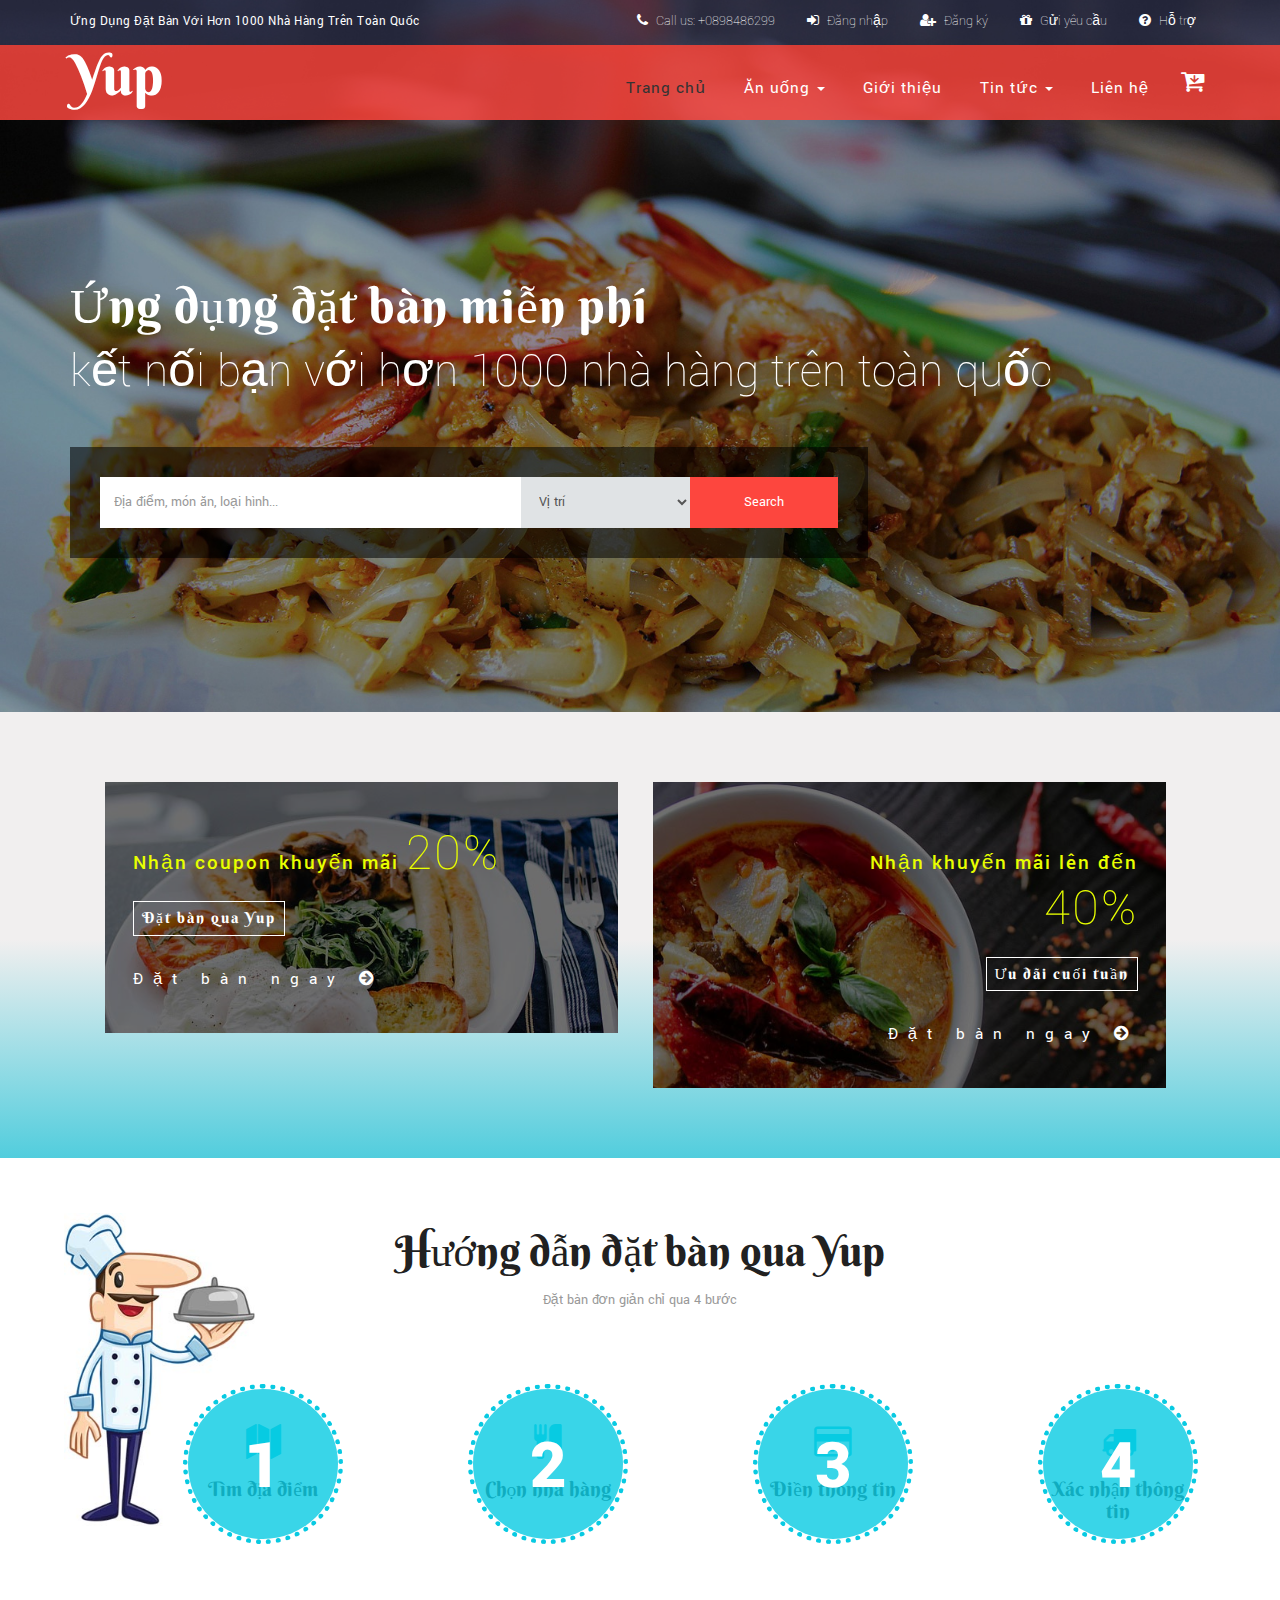
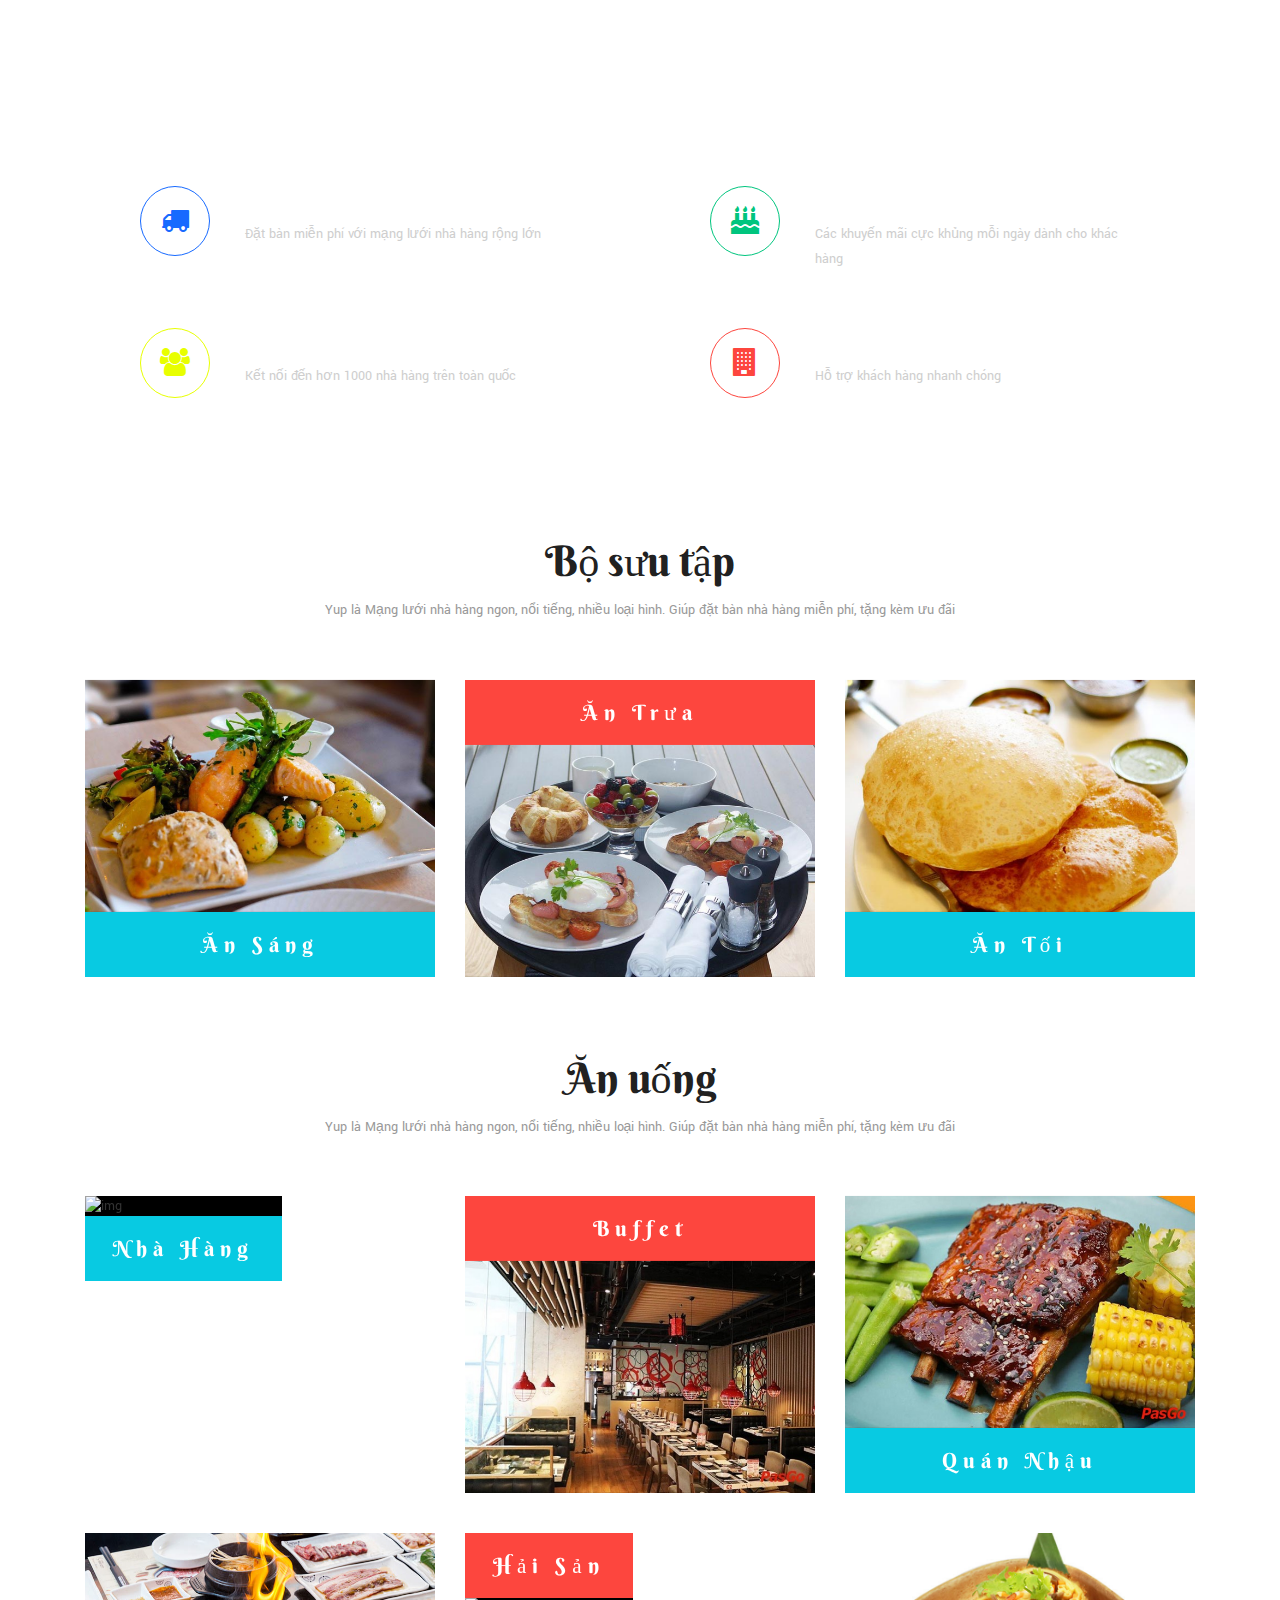
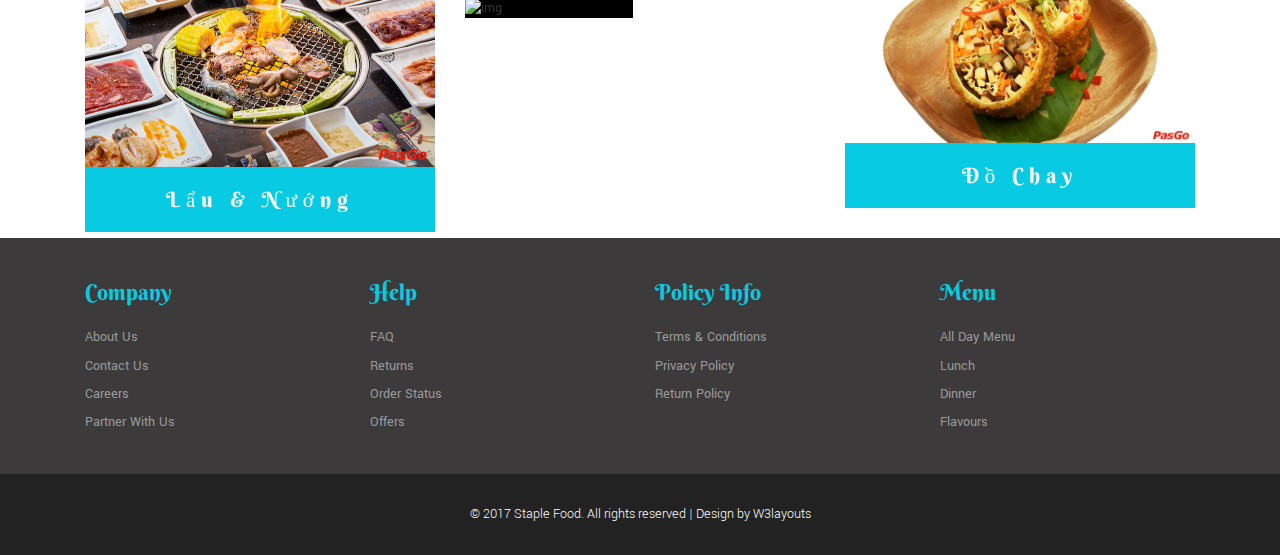
==== index.html @ c1f09dd2 "trang chu" ====
﻿
<!DOCTYPE html>
<html lang="en">
<head>
<title>Ứng dụng đặt bàn với hơn 1000 nhà hàng trên toàn quốc</title>
<meta name="viewport" content="width=device-width, initial-scale=1">
<meta http-equiv="Content-Type" content="text/html; charset=utf-8" />
<meta name="keywords" content="Staple Food Responsive web template, Bootstrap Web Templates, Flat Web Templates, Android Compatible web template, 
	SmartPhone Compatible web template, free WebDesigns for Nokia, Samsung, LG, Sony Ericsson, Motorola web design" />
<script type="application/x-javascript"> addEventListener("load", function() { setTimeout(hideURLbar, 0); }, false); function hideURLbar(){ window.scrollTo(0,1); } </script>
<!-- Custom Theme files -->
<link href="css/bootstrap.css" type="text/css" rel="stylesheet" media="all">
<link href="css/style.css" type="text/css" rel="stylesheet" media="all">  
<link href="css/font-awesome.css" rel="stylesheet"> <!-- font-awesome icons -->
<link rel="stylesheet" href="css/owl.carousel.css" type="text/css" media="all"/> <!-- Owl-Carousel-CSS -->
<!-- //Custom Theme files --> 
<!-- js -->
<script src="js/jquery-2.2.3.min.js"></script>  
<!-- //js -->
<!-- web-fonts -->   
<link href="//fonts.googleapis.com/css?family=Berkshire+Swash" rel="stylesheet"> 
<link href="//fonts.googleapis.com/css?family=Yantramanav:100,300,400,500,700,900" rel="stylesheet">
<!-- //web-fonts -->
</head>
<body>
    <!-- banner -->
    <div class="banner">
        <!-- header -->
        <div class="header">
            <div class="w3ls-header">
                <!-- header-one -->
                <div class="container">
                    <div class="w3ls-header-left">
                        <p>Ứng dụng đặt bàn với hơn 1000 nhà hàng trên toàn quốc</p>
                    </div>
                    <div class="w3ls-header-right">
                        <ul>
                            <li class="head-dpdn">
                                <i class="fa fa-phone" aria-hidden="true"></i> Call us: +0898486299
                            </li>
                            <li class="head-dpdn">
                                <a href="login.html"><i class="fa fa-sign-in" aria-hidden="true"></i> Đăng nhập</a>
                            </li>
                            <li class="head-dpdn">
                                <a href="signup.html"><i class="fa fa-user-plus" aria-hidden="true"></i> Đăng ký</a>
                            </li>
                            <li class="head-dpdn">
                                <a href="offers.html"><i class="fa fa-gift" aria-hidden="true"></i> Gửi yêu cầu</a>
                            </li>
                            <li class="head-dpdn">
                                <a href="help.html"><i class="fa fa-question-circle" aria-hidden="true"></i> Hỗ trợ</a>
                            </li>
                        </ul>
                    </div>
                    <div class="clearfix"> </div>
                </div>
            </div>
            <!-- //header-one -->
            <!-- navigation -->
            <div class="navigation agiletop-nav">
                <div class="container">
                    <nav class="navbar navbar-default">
                        <!-- Brand and toggle get grouped for better mobile display -->
                        <div class="navbar-header w3l_logo">
                            <button type="button" class="navbar-toggle collapsed navbar-toggle1" data-toggle="collapse" data-target="#bs-megadropdown-tabs">
                                <span class="sr-only">Toggle navigation</span>
                                <span class="icon-bar"></span>
                                <span class="icon-bar"></span>
                                <span class="icon-bar"></span>
                            </button>
                            <h1><a href="index.html">Yup<span></span></a></h1>
                        </div>
                        <div class="collapse navbar-collapse" id="bs-megadropdown-tabs">
                            <ul class="nav navbar-nav navbar-right">
                                <li><a href="index.html" class="active">Trang chủ</a></li>
                                <!-- Mega Menu -->
                                <li class="dropdown">
                                    <a href="#" class="dropdown-toggle" data-toggle="dropdown">Ăn uống <b class="caret"></b></a>
                                    <ul class="dropdown-menu multi-column columns-3">
                                        <div class="row">
                                            <div class="col-sm-4">
                                                <ul class="multi-column-dropdown">
                                                    <h6>Ăn gì?</h6>
                                                    <li><a href="menu.html">Ăn sáng</a></li>
                                                    <li><a href="menu.html">Ăn trưa</a></li>
                                                    <li><a href="menu.html">Ăn tối</a></li>
                                                </ul>
                                            </div>
                                            <div class="col-sm-4">
                                                <ul class="multi-column-dropdown">
                                                    <h6>Món gì</h6>
                                                    <li><a href="menu.html">Món Việt</a></li>
                                                    <li><a href="menu.html">Thức ăn nhanh</a></li>
                                                    <li><a href="menu.html">Ăn vặt</a></li>
                                                    <li><a href="menu.html">Đồ uống</a></li>
                                                    <li><a href="menu.html">Xem thêm ...</a></li>
                                                </ul>
                                            </div>
                                            <div class="col-sm-4">
                                                <ul class="multi-column-dropdown">
                                                    <h6>Đặc biệt</h6>
                                                    <li><a href="menu.html">Gần tôi</a></li>
                                                    <li><a href="menu.html">Khuyến mãi</a></li>
                                                    <li><a href="menu.html">Top yêu thích</a></li>
                                                    <li><a href="menu.html">Top đánh giá</a></li>
                                                </ul>
                                            </div>
                                            <div class="clearfix"></div>
                                        </div>
                                    </ul>
                                </li>
                                <li><a href="about.html">Giới thiệu</a></li>
                                <li class="w3pages">
                                    <a href="#" class="dropdown-toggle" data-toggle="dropdown" role="button" aria-haspopup="true" aria-expanded="false">Tin tức <span class="caret"></span></a>
                                    <ul class="dropdown-menu">
                                        <li><a href="icons.html">Tin tức</a></li>
                                        <li><a href="codes.html">Review</a></li>
                                    </ul>
                                </li>
                                <li><a href="contact.html">Liên hệ</a></li>
                            </ul>
                        </div>
                        <div class="cart cart box_1">
                            <form action="#" method="post" class="last">
                                <input type="hidden" name="cmd" value="_cart" />
                                <input type="hidden" name="display" value="1" />
                                <button class="w3view-cart" type="submit" name="submit" value=""><i class="fa fa-cart-arrow-down" aria-hidden="true"></i></button>
                            </form>
                        </div>
                    </nav>
                </div>
            </div>
            <!-- //navigation -->
        </div>
        <!-- //header-end -->
        <!-- banner-text -->
        <div class="banner-text">
            <div class="container">
                <h2>Ứng dụng đặt bàn miễn phí<br> <span>Kết nối bạn với hơn 1000 nhà hàng trên toàn quốc</span></h2>
                <div class="agileits_search">
                    <form action="#" method="post">
                        <input name="Search" type="text" placeholder="Địa điểm, món ăn, loại hình..." required="">
                        <select id="agileinfo_search" name="agileinfo_search" required="">
                            <option value="">Vị trí</option>
                            <option value="navs">Tp.Hồ Chí Minh</option>
                            <option value="quotes">Hà Nội</option>
                            <option value="videos">Huế</option>
                            <option value="news">Đà Nẵng</option>
                            <option value="notices">Cần Thơ</option>
                            <option value="all">Thành phố khác</option>
                        </select>
                        <input type="submit" value="Search">
                    </form>
                </div>
            </div>
        </div>
    </div>
    <!-- //banner -->
    <!-- add-products -->
    <div class="add-products">
        <div class="container">
            <div class="add-products-row">
                <div class="w3ls-add-grids">
                    <a href="menu.html">
                        <h4>Nhận coupon khuyến mãi <span>20%<br></span></h4>
                        <h5>Đặt bàn qua Yup</h5>
                        <h6>Đặt bàn ngay <i class="fa fa-arrow-circle-right" aria-hidden="true"></i></h6>
                    </a>
                </div>
                <div class="w3ls-add-grids w3ls-add-grids-right">
                    <a href="menu.html">
                        <h4>Nhận khuyến mãi lên đến<span><br>40%</span></h4>
                        <h5>Ưu đãi cuối tuần</h5>
                        <h6>Đặt bàn ngay <i class="fa fa-arrow-circle-right" aria-hidden="true"></i></h6>
                    </a>
                </div>
                <div class="clearfix"> </div>
            </div>
        </div>
    </div>
    <!-- //add-products -->
    <!-- order -->
    <div class="wthree-order">
        <img src="images/i2.jpg" class="w3order-img" alt="" />
        <div class="container">
            <h3 class="w3ls-title">Hướng dẫn đặt bàn qua Yup</h3>
            <p class="w3lsorder-text">Đặt bàn đơn giản chỉ qua 4 bước</p>
            <div class="order-agileinfo">
                <div class="col-md-3 col-sm-3 col-xs-6 order-w3lsgrids">
                    <div class="order-w3text">
                        <i class="fa fa-map" aria-hidden="true"></i>
                        <h5>Tìm địa điểm</h5>
                        <span>1</span>
                    </div>
                </div>
                <div class="col-md-3 col-sm-3 col-xs-6 order-w3lsgrids">
                    <div class="order-w3text">
                        <i class="fa fa-cutlery" aria-hidden="true"></i>
                        <h5>Chọn nhà hàng</h5>
                        <span>2</span>
                    </div>
                </div>
                <div class="col-md-3 col-sm-3 col-xs-6 order-w3lsgrids">
                    <div class="order-w3text">
                        <i class="fa fa-credit-card" aria-hidden="true"></i>
                        <h5>Điền thông tin</h5>
                        <span>3</span>
                    </div>
                </div>
                <div class="col-md-3 col-sm-3 col-xs-6 order-w3lsgrids">
                    <div class="order-w3text">
                        <i class="fa fa-truck" aria-hidden="true"></i>
                        <h5>Xác nhận thông tin</h5>
                        <span>4</span>
                    </div>
                </div>
                <div class="clearfix"> </div>
            </div>
        </div>
    </div>
    <!-- //order -->
    <!-- deals -->
    <div class="w3agile-deals">
        <div class="container">
            <h3 class="w3ls-title">Dịch vụ đăc biệt của Yup   </h3>
            <div class="dealsrow">
                <div class="col-md-6 col-sm-6 deals-grids">
                    <div class="deals-left">
                        <i class="fa fa-truck" aria-hidden="true"></i>
                    </div>
                    <div class="deals-right">
                        <h4>Đặt bàn miễn phí</h4>
                        <p>Đặt bàn miễn phí với mạng lưới nhà hàng rộng lớn </p>
                    </div>
                    <div class="clearfix"> </div>
                </div>
                <div class="col-md-6 col-sm-6 deals-grids">
                    <div class="deals-left">
                        <i class="fa fa-birthday-cake" aria-hidden="true"></i>
                    </div>
                    <div class="deals-right">
                        <h4>Khuyến mãi cực khủng</h4>
                        <p>Các khuyến mãi cực khủng mỗi ngày dành cho khác hàng </p>
                    </div>
                    <div class="clearfix"> </div>
                </div>
                <div class="col-md-6 col-sm-6 deals-grids">
                    <div class="deals-left">
                        <i class="fa fa-users" aria-hidden="true"></i>
                    </div>
                    <div class="deals-right">
                        <h4>Mạng lưới toàn quốc</h4>
                        <p>Kết nối đến hơn 1000 nhà hàng trên toàn quốc </p>
                    </div>
                    <div class="clearfix"> </div>
                </div>
                <div class="col-md-6 col-sm-6 deals-grids">
                    <div class="deals-left">
                        <i class="fa fa-building" aria-hidden="true"></i>
                    </div>
                    <div class="deals-right">
                        <h4>Hỗ trợ</h4>
                        <p>Hỗ trợ khách hàng nhanh chóng </p>
                    </div>
                    <div class="clearfix"> </div>
                </div>
                <div class="clearfix"> </div>
            </div>
        </div>
    </div>
    <!-- //deals -->
    <!--Thoigian--->
    <div class="wthree-menu">
        <div class="container">
            <h3 class="w3ls-title">Bộ sưu tập</h3>
            <p class="w3lsorder-text">Yup là Mạng lưới nhà hàng ngon, nổi tiếng, nhiều loại hình. Giúp đặt bàn nhà hàng miễn phí, tặng kèm ưu đãi</p>

            <div class="menu-agileinfo">
                <div class="products-row">
                    <div class="col-xs-6 col-sm-4 product-grids">
                        <div class="flip-container">
                            <div class="flipper agile-products">
                                <div class="front">
                                    <img src="images/g6.jpg" class="img-responsive" alt="img">
                                    <div class="agile-product-text">
                                        <h5>Ăn sáng</h5>
                                    </div>
                                </div>
                                <div class="back">
                                    <h4>Fish salad</h4>
                                    <p>Maecenas condimentum interdum lacus, ac varius nisl.</p>
                                    <h6>3<sup>$</sup></h6>
                                    <form action="#" method="post">
                                        <a href="restaurant.html">Xem tất cả</a>
                                    </form>
                                </div>
                            </div>
                        </div>
                    </div>
                    <div class="col-xs-6 col-sm-4 product-grids">
                        <div class="flip-container">
                            <div class="flipper agile-products">
                                <div class="front">
                                    <div class="agile-product-text agile-product-text2">
                                        <h5>Ăn trưa</h5>
                                    </div>
                                    <img src="images/g1.jpg" class="img-responsive" alt="img">
                                </div>
                                <div class="back">
                                    <h4>Sandwich</h4>
                                    <p>Maecenas condimentum interdum lacus, ac varius nisl.</p>
                                    <h6>2<sup>$</sup></h6>
                                    <form action="#" method="post">
                                        <a href="restaurant.html">Xem tất cả</a>
                                    </form>
                                </div>
                            </div>
                        </div>
                    </div>
                    <div class="col-xs-6 col-sm-4 product-grids">
                        <div class="flip-container">
                            <div class="flipper agile-products">
                                <div class="front">
                                    <img src="images/g3.jpg" class="img-responsive" alt="img">
                                    <div class="agile-product-text">
                                        <h5>Ăn tối</h5>
                                    </div>
                                </div>
                                <div class="back">
                                    <h4>Indian Food</h4>
                                    <p>Maecenas condimentum interdum lacus, ac varius nisl.</p>
                                    <h6>2<sup>$</sup></h6>
                                    <form action="#" method="post">
                                        <a href="restaurant.html">Xem tất cả</a>
                                    </form>
                                </div>
                            </div>
                        </div>
                    </div>
                    <div class="clearfix"> </div>
                </div>
            </div>
        </div>
    </div>
    <!--ăn gì-->
    <div class="wthree-menu">
        <div class="container">
            <h3 class="w3ls-title">Ăn uống</h3>
            <p class="w3lsorder-text">Yup là Mạng lưới nhà hàng ngon, nổi tiếng, nhiều loại hình. Giúp đặt bàn nhà hàng miễn phí, tặng kèm ưu đãi</p>

            <div class="menu-agileinfo">
                <div class="products-row">
                    <div class="col-xs-6 col-sm-4 product-grids">
                        <div class="flip-container">
                            <div class="flipper agile-products">
                                <div class="front">
                                    <img src="images/nhahang.png" class="img-responsive" alt="img">
                                    <div class="agile-product-text">
                                        <h5>Nhà hàng</h5>
                                    </div>
                                </div>
                                <div class="back">
                                    <h4>Fish salad</h4>
                                    <p>Maecenas condimentum interdum lacus, ac varius nisl.</p>
                                    <h6>3<sup>$</sup></h6>
                                    <form action="#" method="post">
                                        <a href="restaurant.html">Xem tất cả</a>
                                    </form>
                                </div>
                            </div>
                        </div>
                    </div>
                    <div class="col-xs-6 col-sm-4 product-grids">
                        <div class="flip-container">
                            <div class="flipper agile-products">
                                <div class="front">
                                    <div class="agile-product-text agile-product-text2">
                                        <h5>Buffet</h5>
                                    </div>
                                    <img src="images/Buffet.jpg" class="img-responsive" alt="img">
                                </div>
                                <div class="back">
                                    <h4>Sandwich</h4>
                                    <p>Maecenas condimentum interdum lacus, ac varius nisl.</p>
                                    <h6>2<sup>$</sup></h6>
                                    <form action="#" method="post">
                                        <a href="restaurant.html">Xem tất cả</a>
                                    </form>
                                </div>
                            </div>
                        </div>
                    </div>
                    <div class="col-xs-6 col-sm-4 product-grids">
                        <div class="flip-container">
                            <div class="flipper agile-products">
                                <div class="front">
                                    <img src="images/quannhau.jpg" class="img-responsive" alt="img">
                                    <div class="agile-product-text">
                                        <h5>Quán nhậu</h5>
                                    </div>
                                </div>
                                <div class="back">
                                    <h4>Indian Food</h4>
                                    <p>Maecenas condimentum interdum lacus, ac varius nisl.</p>
                                    <h6>2<sup>$</sup></h6>
                                    <form action="#" method="post">
                                        <a href="restaurant.html">Xem tất cả</a>
                                    </form>
                                </div>
                            </div>
                        </div>
                    </div>
                    <div class="clearfix"> </div>
                </div>
            </div>
            <h3 class="w3ls-title">-</h3>
            <p class="w3lsorder-text"></p>
            <div class="menu-agileinfo">
                <div class="products-row">
                    <div class="col-xs-6 col-sm-4 product-grids">
                        <div class="flip-container">
                            <div class="flipper agile-products">
                                <div class="front">
                                    <img src="images/launuong.jpg" class="img-responsive" alt="img">
                                    <div class="agile-product-text">
                                        <h5>Lẩu & Nướng</h5>
                                    </div>
                                </div>
                                <div class="back">
                                    <h4>Fish salad</h4>
                                    <p>Maecenas condimentum interdum lacus, ac varius nisl.</p>
                                    <form action="#" method="post">
                                        <a href="restaurant.html">Xem tất cả</a>
                                    </form>
                                </div>
                            </div>
                        </div>
                    </div>
                    <div class="col-xs-6 col-sm-4 product-grids">
                        <div class="flip-container">
                            <div class="flipper agile-products">
                                <div class="front">
                                    <div class="agile-product-text agile-product-text2">
                                        <h5>Hải sản</h5>
                                    </div>
                                    <img src="images/haisan.jpg" class="img-responsive" alt="img">
                                </div>
                                <div class="back">
                                    <h4>Sandwich</h4>
                                    <p>Maecenas condimentum interdum lacus, ac varius nisl.</p>
                                    <h6>2<sup>$</sup></h6>
                                    <form action="#" method="post">
                                        <a href="restaurant.html">Xem tất cả</a>
                                    </form>
                                </div>
                            </div>
                        </div>
                    </div>
                    <div class="col-xs-6 col-sm-4 product-grids">
                        <div class="flip-container">
                            <div class="flipper agile-products">
                                <div class="front">
                                    <img src="images/monchay.jpg" class="img-responsive" alt="img">
                                    <div class="agile-product-text">
                                        <h5>Đồ chay</h5>
                                    </div>
                                </div>
                                <div class="back">
                                    <h4>Indian Food</h4>
                                    <p>Maecenas condimentum interdum lacus, ac varius nisl.</p>
                                    <h6>2<sup>$</sup></h6>
                                    <form action="#" method="post">
                                        <a href="restaurant.html">Xem tất cả</a>
                                    </form>
                                </div>
                            </div>
                        </div>
                    </div>
                  
                    <div class="clearfix"> </div>
                </div>
            </div>

        </div>
    </div>



    <!-- footer -->
    <div class="footer agileits-w3layouts">
        <div class="container">
            <div class="w3_footer_grids">
                <div class="col-xs-6 col-sm-3 footer-grids w3-agileits">
                    <h3>company</h3>
                    <ul>
                        <li><a href="about.html">About Us</a></li>
                        <li><a href="contact.html">Contact Us</a></li>
                        <li><a href="careers.html">Careers</a></li>
                        <li><a href="help.html">Partner With Us</a></li>
                    </ul>
                </div>
                <div class="col-xs-6 col-sm-3 footer-grids w3-agileits">
                    <h3>help</h3>
                    <ul>
                        <li><a href="faq.html">FAQ</a></li>
                        <li><a href="login.html">Returns</a></li>
                        <li><a href="login.html">Order Status</a></li>
                        <li><a href="offers.html">Offers</a></li>
                    </ul>
                </div>
                <div class="col-xs-6 col-sm-3 footer-grids w3-agileits">
                    <h3>policy info</h3>
                    <ul>
                        <li><a href="terms.html">Terms & Conditions</a></li>
                        <li><a href="privacy.html">Privacy Policy</a></li>
                        <li><a href="login.html">Return Policy</a></li>
                    </ul>
                </div>
                <div class="col-xs-6 col-sm-3 footer-grids w3-agileits">
                    <h3>Menu</h3>
                    <ul>
                        <li><a href="menu.html">All Day Menu</a></li>
                        <li><a href="menu.html">Lunch</a></li>
                        <li><a href="menu.html">Dinner</a></li>
                        <li><a href="menu.html">Flavours</a></li>
                    </ul>
                </div>
                <div class="clearfix"> </div>
            </div>
        </div>
    </div>
    <div class="copyw3-agile">
        <div class="container">
            <p>&copy; 2017 Staple Food. All rights reserved | Design by <a href="http://w3layouts.com/">W3layouts</a></p>
        </div>
    </div>
    <!-- //footer -->
    <!-- cart-js -->
    <script src="js/minicart.js"></script>
    <script>
        w3ls.render();

        w3ls.cart.on('w3sb_checkout', function (evt) {
            var items, len, i;

            if (this.subtotal() > 0) {
                items = this.items();

                for (i = 0, len = items.length; i < len; i++) {
                }
            }
        });
    </script>
    <!-- //cart-js -->
    <!-- Owl-Carousel-JavaScript -->
    <script src="js/owl.carousel.js"></script>
    <script>
        $(document).ready(function () {
            $("#owl-demo").owlCarousel({
                items: 3,
                lazyLoad: true,
                autoPlay: true,
                pagination: true,
            });
        });
    </script>
    <!-- //Owl-Carousel-JavaScript -->
    <!-- start-smooth-scrolling -->
    <script src="js/SmoothScroll.min.js"></script>
    <script type="text/javascript" src="js/move-top.js"></script>
    <script type="text/javascript" src="js/easing.js"></script>
    <script type="text/javascript">
        jQuery(document).ready(function ($) {
            $(".scroll").click(function (event) {
                event.preventDefault();

                $('html,body').animate({ scrollTop: $(this.hash).offset().top }, 1000);
            });
        });
    </script>
    <!-- //end-smooth-scrolling -->
    <!-- smooth-scrolling-of-move-up -->
    <script type="text/javascript">
        $(document).ready(function () {
            /*
            var defaults = {
                containerID: 'toTop', // fading element id
                containerHoverID: 'toTopHover', // fading element hover id
                scrollSpeed: 1200,
                easingType: 'linear'
            };
            */

            $().UItoTop({ easingType: 'easeOutQuart' });

        });
    </script>
    <!-- //smooth-scrolling-of-move-up -->
    <!-- Bootstrap core JavaScript
    ================================================== -->
    <!-- Placed at the end of the document so the pages load faster -->
    <script src="js/bootstrap.js"></script>
</body>
</html>
---- css/style.css ----
/*--
Author: W3layouts
Author URL: http://w3layouts.com
License: Creative Commons Attribution 3.0 Unported
License URL: http://creativecommons.org/licenses/by/3.0/
--*/
body{
	margin:0; 
	font-family: 'Yantramanav', sans-serif;
	background: #fff;  
}
body a{
	transition: 0.5s all;
	-webkit-transition: 0.5s all;
	-moz-transition: 0.5s all;
	-o-transition: 0.5s all;
	-ms-transition: 0.5s all;
	text-decoration:none;
	outline:none;
}
h1,h2,h3,h4,h5,h6{
	margin:0;
	font-family: 'Berkshire Swash', cursive;
}
p{
	margin:0;
}
ul,label{
	margin:0;
	padding:0;
}
body a:hover{
	text-decoration:none;
}
body a:focus {
    outline: none;
}
.banner {
    background: url(../images/1.jpg) no-repeat center;
    background-size: cover;
    -webkit-background-size: cover;
    -moz-background-size: cover;
    -o-background-size: cover;
    -ms-background-size: cover; 
}
/*-- header --*/
.w3ls-header {
    background: rgba(64, 68, 105, 0.54);
    padding: 0.8em 0;
}
.w3ls-header-left {
    float: left;
}
.w3ls-header-right {
    float: right;
}
.w3ls-header-left p {
    font-size: 0.9em;
    color: #fff;
    text-transform: capitalize;
    letter-spacing: 0.5px;
}
.w3ls-header-right ul li {
    display: inline-block;
    padding: 0 1em;
    font-size: 1em;
    color: #fff;
    font-weight: 200;
}
.w3ls-header-right ul li a{ 
	color: #fff;
	outline:none;
	-webkit-transition:.5s all;
	-moz-transition:.5s all;
	-o-transition:.5s all;
	-ms-transition:.5s all;
	transition:.5s all;
} 
.w3ls-header-right ul li a:hover{ 
	color: #fd463e;
	outline:none;
} 
.w3ls-header-right ul li i.fa {
    margin-right: 5px;
}
/*-- //header --*/  
/*-- logo --*/
.w3l_logo h1 {
    font-size: 4em;
    color: #fff;
    font-weight: 200;
}
.w3l_logo h1 a { 
    color: #fff;
    text-decoration: none;
}
.w3l_logo h1 a span {
    display: block;
    font-size: .2em;
    text-transform: capitalize;
    letter-spacing: 2px;
    text-align: center;
    margin-top:0.4em;
    font-family: 'Yantramanav', sans-serif;
    font-weight: 400;
} 
/*-- logo --*/
/*-- navigation --*/
.navigation {
    padding: 0 0 0.6em;
    text-align: center;
    background: rgba(253, 70, 62, 0.84);
	position: relative;
} 
.w3ls_products_pos h4 {
    font-size: 2em;
    text-align: right;
    margin-bottom: 1em;
}
.w3ls_products_pos h4 i {
    margin: .5em 0 0;
    text-align: left;
    padding-left: 0.3em;
    color: #ff5063;
}
li.w3pages .dropdown-menu > li > a {
    color: #999;
    font-size: .9em;
    padding: 5px 18px;
	text-transform: uppercase;
}
li.w3pages ul.dropdown-menu {
    left: 3%;
    padding: 10px 0;
    min-width: 120px;
}
li.w3pages .dropdown-menu > li > a:hover,li.w3pages .dropdown-menu > li > a.active{
    color: #000; 
}
.navbar-default .navbar-nav > .open > a, .navbar-default .navbar-nav > .open > a:hover, .navbar-default .navbar-nav > .open > a:focus {
    color: #3d3246; 
}
ul.nav.navbar-nav.navbar-right {
    margin: 2em 3em 0 0;
}
.navbar-nav > li { 
    margin: 0 1em;
}
.navbar-default .navbar-nav > li > a {
    padding: 5px;
    letter-spacing: 1px;
    color: #fff;
    -webkit-transition: .5s all;
    -moz-transition: .5s all;
    transition: .5s all;
    font-size: 1.2em;
}
.navbar-default .navbar-nav > .active > a, .navbar-default .navbar-nav > .active > a:hover, .navbar-default .navbar-nav > .active > a:focus {
    background-color: transparent;
	color: #333;
}
.navbar-default .navbar-nav > li > a:hover, .navbar-default .navbar-nav > li > a:focus,.navbar-default .navbar-nav > li > a.active{
    color: #333;
    background-color: transparent;
}
.navbar-default .navbar-collapse, .navbar-default .navbar-form {
    border: none;
}
.nav .open > a, .nav .open > a:hover, .nav .open > a:focus {
    color: #333;
} 
.navbar-default {
    background: none;
    border: none;
    min-height: inherit;
    margin-bottom: 0;
}
.navbar-collapse {
    padding: 0;
} 
.dropdown-menu{  
	left: 0;  
	display:block;
	-webkit-transition:.3s ease-out; 
	-moz-transition:.3s ease-out;
	-o-transition:.3s ease-out; 
	-ms-transition:.3s ease-out; 
    transition:.3s ease-out; 
	-webkit-transform:scale(0); 
	-moz-transform:scale(0);
	-o-transform:scale(0); 
	-ms-transform:scale(0); 
    transform:scale(0); 
}
.navbar-right .dropdown-menu{  
	left: 0; 
	top: 190%;  
}
.dropdown-menu.columns-3 {
    min-width:500px; 
	padding: 25px;
}
li.dropdown.open .dropdown-menu,li.w3pages.open .dropdown-menu{ 
	-webkit-transform:scale(1); 
	-moz-transform:scale(1); 
	-o-transform:scale(1);
	-ms-transform:scale(1); 
    transform:scale(1); 
} 
ul.multi-column-dropdown h6 {
    font-size: 1.4em;
    color: #08cae2;
    margin: 0 0 0.5em;
    padding-bottom: 0.5em;
    border-bottom: 1px solid #E4E4E4;
    text-transform: capitalize;
    font-family: 'Yantramanav', sans-serif;
    font-weight: 300;
}
.multi-column-dropdown li {
    list-style-type: none;
    margin: 7px 0;
}
.multi-column-dropdown li a {
    display: block;
    clear: both;
    color: #999 !important;
    white-space: normal;
    text-decoration: none;
    font-size: 1em;
    line-height: 1.6em;
}
.multi-column-dropdown li a:hover{
	color:#212121 !important;
}  
.nav .open > a, .nav .open > a:hover, .nav .open > a:focus {
    background: none;
    border: none;
}
.navbar-default .navbar-nav > .open > a, .navbar-default .navbar-nav > .open > a:hover, .navbar-default .navbar-nav > .open > a:focus {
    background-color: transparent; 
} 
/*-- //navigation --*/
/*-- banner-text --*/
.banner-text {
    padding: 13em 0;
}
.banner-text h2 {
    font-size: 5em;
    color: #fff;
    line-height: 1.3em;
    letter-spacing: 1px;
}
.banner-text h2 span {
    font-weight: 100;
    font-family: 'Yantramanav', sans-serif;
    letter-spacing: 0px;
    text-transform: lowercase;
}
/*-- search --*/
.agileits_search {
    width: 70%;
    margin: 3em 0 0;
}
.agileits_search form {
    border: 30px solid rgba(0, 0, 0, 0.55);
}
.agileits_search input[type="text"], #agileinfo_search {
    outline: none;
    border:none;
    background: #fff;
    color: #999;
    padding: 1.1em 1em;
    font-size: 1em;
    float: left;
}
.agileits_search input[type="text"]{
	width: 57%; 
}
#agileinfo_search {
    width: 23%;
    background: #e0e3e5;
    padding: 1.1em 1em;
    color: #555;
}
.agileits_search input[type="submit"] {
    outline: none;
    border: none;
    background: #fd463e;
    color: #fff;
    padding: 1.1em 1em;
    font-size: 1em;
    width: 20%;
	-webkit-transition:.5s all;
	-moz-transition:.5s all;
	-o-transition:.5s all;
	-ms-transition:.5s all;
	transition:.5s all;
}
.agileits_search input[type="submit"]:hover{
	background:#f71d16;
}
option {
    background: #fff;
}
/*-- //search --*/
/*-- //banner-text --*/
/*-- add-products --*/
.add-products,.wthree-order,.w3agile-deals,.w3agile-spldishes,.wthree-menu,.products,.about,.contact,.codes{
    padding: 5em 0; 
}
.add-products{  
	background: -webkit-linear-gradient(to bottom, #f1efef 51%,#00BCD4 125%);
	background: -moz-linear-gradient(to bottom, #f1efef 51%,#00BCD4 125%);
	background: -o-linear-gradient(to bottom, #f1efef 51%,#00BCD4 125%);
	background: -ms-linear-gradient(to bottom, #f1efef 51%,#00BCD4 125%);
	background: -ms-gradient(to bottom, #f1efef 51%,#00BCD4 125%);
	background: linear-gradient(to bottom, #f1efef 51%,#00BCD4 125%);
}
.w3ls-add-grids {
    background: url(../images/img1.jpg)no-repeat 0px 0px;
    background-size: cover;
    width: 45%; 
    float: left;
    margin: 0 0 0 2.5em;
}
.w3ls-add-grids.w3ls-add-grids-right{
    background: url(../images/img2.jpg)no-repeat 0px 0px; 
	background-size: cover;
	text-align: right;
} 
.w3ls-add-grids a {
    display: block;
    padding: 2em; 
    background: rgba(0, 0, 0, 0.56); 
}
.w3ls-add-grids a h4 {
    font-size: 1.5em;
    color: #e8ff00;
    letter-spacing: 2px;
    padding-top: 1em;
    outline: none;
    text-decoration: none;
    line-height: 2.2em;
    font-family: 'Yantramanav', sans-serif;
}
.w3ls-add-grids a h4 span {
    font-size: 2.5em;
    font-weight: 100;
    text-transform: uppercase;
}
.w3ls-add-grids a h5{
    font-size: 1.1em;
    color: #fff;
    letter-spacing: 2px;
    border: 1px solid #fff;
    display: inline-block;
    padding: 8px;
    margin-top: 1em;
}
.w3ls-add-grids a h6 {
    font-size: 1.2em;
    color: #fff;
    margin: 2em 0 1em;
    font-family: 'Yantramanav', sans-serif;
    letter-spacing: 10px;
    font-weight: 400;
}
/*-- //add-products --*/
/*-- order --*/
.order-w3text {
    text-align: center;
    border: 5px dotted #08cae2;
    padding: 2.5em 0; 
    width: 160px;
    height: 160px;
    margin: 0 auto;
    position: relative;
	-webkit-border-radius: 50%;
	-moz-border-radius: 50%;
	-o-border-radius: 50%;
	-ms-border-radius: 50%;
	border-radius: 50%;
    -webkit-transition: .5s all;
    -moz-transition: .5s all;
    -o-transition: .5s all;
    -ms-transition: .5s all;
    transition: .5s all;
}
.order-w3text i.fa {
    font-size: 2.5em;
    color: #08cae2;
}
.order-w3text h5{
    font-size: 1.4em;
    margin-top: 1em;
    color: #333;
} 
.order-w3text span {
    font-family: 'Yantramanav', sans-serif;
    font-size: 5em;
    color: #fff;
    font-weight: 900;
    position: absolute;
    width: 100%;
    height: 100%;
    left: 0;
    top: 0;
    background: rgba(8, 202, 226, 0.8);
    -webkit-border-radius: 50%;
	-moz-border-radius: 50%;
	-o-border-radius: 50%;
	-ms-border-radius: 50%;
	border-radius: 50%;
    padding: 0.4em 0;
	-webkit-transform: scale(1);
	-moz-transform: scale(1);
	-o-transform: scale(1);
	-ms-transform: scale(1);
    transform: scale(1);
    -webkit-transition: .5s all;
    -moz-transition: .5s all;
    -o-transition: .5s all;
    -ms-transition: .5s all;
    transition: .5s all;
}
.order-w3text:hover  span{
	-webkit-transform: scale(0);
	-moz-transform: scale(0);
	-o-transform: scale(0);
	-ms-transform: scale(0);
	transform: scale(0);
} 
p {
    font-size: 1em;
    color: #999;
    line-height: 1.8em;
}
h3.w3ls-title {
    font-size: 3em;
    color: #212121;
    text-align: center;
}
p.w3lsorder-text {
    margin-bottom: 5em;
    text-align: center;
    margin-top: 1em;
}
.wthree-order {
    position: relative;
}
img.w3order-img {
    position: absolute;
    width: 15%;
    left: 8%;
    top: 12%;
}
/*-- //order --*/
/*-- deals --*/  
.w3agile-deals { 
    background:url(../images/1.jpg)no-repeat center 0px fixed;
	background-size: cover; 
}
.w3agile-deals h3.w3ls-title {
    color: #fff;
}
.deals-left,.deals-right  {
    float: left; 
}
.deals-grids {
    margin-top: 4em;
}
.deals-right { 
    width: 60%;
    margin-left: 2.5em;
}
.deals-left i.fa {
    font-size: 2em;
    border: 1px solid;
    color: #176aff;
    width: 70px;
    height: 70px;
    text-align: center;
    line-height: 2.4;
    -webkit-transition: .5s all;
    -moz-transition: .5s all;
    -o-transition: .5s all;
    -ms-transition: .5s all;
    transition: .5s all;
    -webkit-border-radius: 50%;
    -moz-border-radius: 50%;
    -o-border-radius: 50%;
    -ms-border-radius: 50%;
    border-radius: 50%;
}
.deals-left i.fa.fa-birthday-cake{
	color: #00c57e;
}
.deals-left i.fa.fa-users{
	color: #e8ff00;
}
.deals-left i.fa.fa-building{
	color: #fd463e;
}
.deals-right h4 {
    font-size: 1.6em;
    margin-bottom: 0.5em;
    color: #fff;
    text-transform: capitalize;
}
.deals-right p {
    color: #cecece;
}
.deals-grids:hover i.fa {
    color: #fff;
}
/*-- //deals --*/ 
/*-- dishes --*/
.spldishes-w3left {
    padding: 2.3em;
    background-color: #fd463e;
	-webkit-transition:.5s all;
	-moz-transition:.5s all;
	-o-transition:.5s all;
	-ms-transition:.5s all;
	transition:.5s all;
}
.spldishes-agileinfo:hover .spldishes-w3left {
    background-color: #09c4dc;
}
.spldishes-agileinfo {
    margin-top: 4em;
}
.spldishes-agileinfo h5{
    font-size: 2em;
    color: #fff;
}
.spldishes-w3left p {
    color: #fff;
    margin-top: 1.4em;
}
.spldishes-grids {
    padding: 0;
}
.g1 {
	position: relative;
	display: block;
}  
.agile-dish-caption {
    position: absolute;
    width: 100%;
    bottom: 0px;
    z-index: 999;
    background: rgba(5, 5, 3, 0.78);
    padding:3em 0.5em;
    transition: all 0.8s;
    -webkit-transition: all 0.8s;
    -moz-transition: all 0.8s;
    -o-transition: all 0.8s;
    -ms-transition: all 0.8s;
    transform-style: preserve-3d; 
	-webkit-transform:scale(0);
	-moz-transform:scale(0);
	-o-transform:scale(0);
	-ms-transform:scale(0);
	transform:scale(0);
}
.agile-dish-caption h4 {
    font-size: 1.8em;
    color: #fff;
    margin-bottom: 0.5em;
    font-weight: 100;
    letter-spacing: 3px;
}
.agile-dish-caption h3 {
	font-weight: bold;
	color: #3d3d3d;
}
.agile-dish-caption span {
    margin: 0;
    padding: 0;
    font-size: 0.9em;
    color: #cecece;
    font-weight: 300;
}
.g1:hover .agile-dish-caption {
	display: block; 
	-webkit-transform:scale(1);
	-moz-transform:scale(1);
	-o-transform:scale(1);
	-ms-transform:scale(1);
	transform:scale(1);
}
#owl-demo .item img { 
    width: 100%;
}
@media(max-width:480px) {
.agile-dish-caption {
	padding: 0.5em;
}
.agile-dish-caption span {
	font-size: 0.8em;
}
}
/*-- //dishes --*/
/*-- subscribe --*/ 
.subscribe {
    padding: 3em 0;
    background: rgb(255, 233, 232);
}
.subscribe-right h3.w3ls-title {
    text-align: right;
    text-transform: capitalize;
    line-height: 1.4em;
}
.subscribe h4 {
    font-size: 1.5em;
    color: #000;
    margin-bottom: 1em; 
} 
.subscribe-right{
	position:relative;
}
.subscribe input[type="email"] {
    width: 75%;
    padding: 1em;
    font-size: 1em;
    float: left;
    color: #999;
    outline: none;
    border: 1px solid #999; 
    -webkit-appearance: none;
    -webkit-transition: 0.5s all;
    -moz-transition: 0.5s all;
    transition: 0.5s all;
	-webkit-border-radius: 3px;
	-moz-border-radius: 3px;
	-o-border-radius: 3px;
	-ms-border-radius: 3px;
    border-radius: 3px;
}
.subscribe input[type="submit"] {
    float: right;
    color: #fff;
    font-size: 1em;
    outline: none;
    padding: 1em 1.8em;
    border: 1px solid #f44336;
	background: #fd463e;
    -webkit-transition: 0.5s all;
    -moz-transition: 0.5s all;
	transition: 0.5s all;
    -webkit-appearance: none; 
	-webkit-border-radius: 3px;
	-moz-border-radius: 3px;
	-o-border-radius: 3px;
	-ms-border-radius: 3px;
    border-radius: 3px;
}
.subscribe form:hover input[type="email"]{
    border-color: #f44336;
}
.subscribe form:hover input[type="submit"] { 
    background:#08cae2; 
	border: 1px solid #08cae2; 
}
.subscribe form {
    margin-top: 1.5em;
}
.subscribe img.sub-w3lsimg {
    position: absolute;
    top: -44%;
    width: 29%;
    left: 14%;
	-webkit-transform: rotateY(180deg);
	-moz-transform: rotateY(180deg); 
	-o-transform: rotateY(180deg);
	-ms-transform: rotateY(180deg);
    transform: rotateY(180deg);
    z-index: 0;
}
/*-- //subscribe --*/
/*-- social-icons --*/  
.social-icons.w3-agile-icons {
    margin-top: 3em;
}
.social-icons ul li {
    display: inline-block;
}
.social-icons ul li a.fa.icon{
    font-size: 1em;
    color: #fff;
    line-height: 2.3em;
    text-align: center;
	border:2px solid #3b5998;
	-webkit-border-radius: 50%;
	-moz-border-radius: 50%;
	-o-border-radius: 50%;
	-ms-border-radius: 50%; 
	border-radius: 50%;
	background: #3b5998;
}  
.social-icons ul li a.fa.icon:hover {
    color: #3b5998;
    background: transparent;
}
.social-icons ul li a.fa.fa-twitter{
    background: #4099ff; 
	border-color:#4099ff;
}
.social-icons ul li a.fa.fa-twitter:hover {
    color: #4099ff;  
}
.social-icons ul li a.fa.fa-google-plus{
    background: #d34836;
	border-color:#d34836;
}
.social-icons ul li a.fa.fa-google-plus:hover {
    color: #d34836; 
}
.social-icons ul li a.fa.fa-dribbble{
    background: #ec4a89;
	border-color:#ec4a89;
}
.social-icons ul li a.fa.fa-dribbble:hover {
    color: #ec4a89; 
}
.social-icons ul li a.fa.fa-rss{
    background: #ee802f;
	border-color:#ee802f;
} 
.social-icons ul li a.fa.fa-rss:hover {
    color: #ee802f; 
} 
.icon {
    vertical-align: top;
    overflow: hidden;
    margin: 4px;
    width: 35px;
    height: 35px;
	position: relative;
} 
.social-icons  ul.apps {
    margin-top: 1em;
}
.social-icons ul.apps li h4 {
    font-size: 1em;
	margin: 0;
}
.social-icons ul.apps li a.fa {
    color: #999;
    font-size: 1.2em;
    margin-left: 0.6em;
}
.social-icons ul.apps li a.fa:hover {
    color: #fd463e;
}
/*-- //social-icons --*/ 
/*-- footer --*/ 
.footer {
    background: #3c3a3a;
	padding: 3em 0;
} 
.address-left {
    background: #fff;
    padding: 2em;
    z-index: 9;
} 
.footer-grids ul li {
    display: block;
    margin: 0.6em 0 0;
    font-size: 1em;
}
.footer-grids ul li a{ 
    color: #999;
}
.footer-grids ul li a:hover {
    color: #fff;
} 
.footer-grids h3 {
    font-size: 1.6em;
    color: #08cae2;
    margin-bottom: 1em;
    text-transform: capitalize;
}
.copyw3-agile{
    text-align: center;
    padding: 2em 0;
    background: #222;
}
.copyw3-agile p {
    font-size: 1em;
    color: #fff;
    font-weight: 300;
	line-height:1.8em;
}
.copyw3-agile p a{
    color: #fff;
}
.copyw3-agile p a:hover{
    color: #f44336;
}
/*-- //footer --*/
/*-- slider-up-arrow --*/
#toTop {
	display: none;
	text-decoration: none;
	position: fixed;
	bottom: 3%;
	right: 3%;
	overflow: hidden;
	width: 32px;
	height: 32px;
	border: none;
	text-indent: 100%;
	background: url("../images/move-up.png") no-repeat 0px 0px;
	z-index:999;
}
#toTopHover {
	width: 32px;
	height: 32px;
	display: block;
	overflow: hidden;
	float: right;
	opacity: 0;
	-moz-opacity: 0;
	filter: alpha(opacity=0);
}
#toTop:hover {
	-webkit-box-shadow: 0px 0px 15px #08c9e1;
	-moz-box-shadow: 0px 0px 15px #08c9e1; 
    box-shadow: 0px 0px 15px #08c9e1;
}
/*-- //slider-up-arrow --*/  
/*-- banner-page --*/  
.banner.about-w3bnr .banner-text {
    padding: 6em 0;
}
.banner-text h2 {
    font-size: 3.5em;
    color: #fff;
    line-height: 1.3em;
    letter-spacing: 1px;
}
ol.breadcrumb.w3l-crumbs {
    padding: 1em 2em;
    background: #ffe9e8;
	margin: 0;
} 
.breadcrumb.w3l-crumbs li {
    font-size: 1.1em;
}
.breadcrumb li a {
    color: #e24945;
}
.breadcrumb li a i.fa{
    padding-right: 3px;
}
.breadcrumb li a:hover{
    color: #777;
}
/*-- //banner-page --*/ 
/*-- menu --*/
.wthree-menu {
    position: relative;
}
.wthree-menu p.w3lsorder-text {
    margin-bottom: 1em; 
} 
.menu-w3lsgrids {
    text-align: center;
    margin-top: 3em;
}
.wthree-menu img.w3order-img { 
    left: 4%; 
} 
.menu-w3lsgrids a {
    display: block;
    font-size: 1.2em;
    color: #08cae2;
    border: 1px solid #08cae2;
    padding: 0.8em;
    margin: 0 2em;
	position:relative;
}
.menu-w3lsgrids a:before {
    position: absolute;
    content: '';
    background: #08cae2;
    width: 100%;
    height: 100%;
    left: 0;
    top: 0;
	-webkit-transform: scale(0);
	-moz-transform: scale(0);
	-o-transform: scale(0);
	-ms-transform: scale(0);
    transform: scale(0);
	-webkit-transition:.5s all;
	-moz-transition:.5s all; 
	transition:.5s all;
	z-index: -1;
}
.menu-w3lsgrids a:hover:before {
    -webkit-transform: scale(1);
	-moz-transform: scale(1);
	-o-transform: scale(1);
	-ms-transform: scale(1);
    transform: scale(1);
}
.menu-w3lsgrids a:hover {
    color: #fff;
    z-index: 9;
}
h3.w3ls-title.w3ls-title1 {
    margin-bottom: 1.5em;
}
.w3spl-menu {
    margin-top: 6em;
    padding-top: 4em;
	-webkit-box-shadow: 0px -3px 9px 0px rgba(119, 117, 117, 0.2);
	-moz-box-shadow: 0px -3px 9px 0px rgba(119, 117, 117, 0.2); 
    box-shadow: 0px -3px 9px 0px rgba(119, 117, 117, 0.2);
}
/*-- //menu --*/
/*-- products-page --*/  
/*-- products-right --*/
.product-w3ls-right {
    float: right;
    padding: 0;
}
.breadcrumb.breadcrumb1  > li { 
    font-size: 1.1em;
    font-weight: 300;
}
.breadcrumb.breadcrumb1 li a {
    color: #08cae2;
} 
.breadcrumb.breadcrumb1  > .active,.breadcrumb.breadcrumb1 li a:hover{
    color: #000;
}
.breadcrumb.breadcrumb1 > li + li:before {
    content: "\f101";
    font: normal normal normal 14px/1 FontAwesome;
    color: #464646;
    padding: 0 8px;
}
.product-top {
    background: #08cae2;
    padding: 1em 2em;
}
.product-top li.dropdown{
    display: inline-block;
    float: right;
	margin-left: 2em;
} 
.product-top h4 {
    font-size: 1.3em;
    color: #fff; 
    float: left;
}
.product-top ul li a.dropdown-toggle {
    color: #fff;
	padding: 1.2em 0;
}
.product-top ul li a span.caret {
    margin-left: 8px;
}
.product-top ul.dropdown-menu {
    margin-top: 11px;
    border-color: #bbb;
	min-width: 120px;
} 
.product-grids {
    margin-top: 3em;
} 
.agile-product-text {
    background: #08cae2;
    padding: 1.5em 2em;
    text-align: center;
}
.agile-product-text.agile-product-text2 {
    background: #fd463e;
}
.agile-product-text h5 {
    font-size: 1.5em;
    text-transform: capitalize;
    color: #fff;
    letter-spacing: 6px;
}
/*-- //team --*/  
.jarallax {
    position: relative;
    background-size: cover;
    background-repeat: no-repeat;
    background-position: 50% 50%;
}
.team-heading h3{
	color:#999;
}
/* entire container, keeps perspective */
.flip-container {
	perspective: 1000px;
	transform-style: preserve-3d;
}
	/*  UPDATED! flip the pane when hovered */
.flip-container:hover .back {
	-webkit-transform: rotateY(0deg); 
	-moz-transform: rotateY(0deg); 
	-o-transform: rotateY(0deg);
	-ms-transform: rotateY(0deg); 
	transform: rotateY(0deg);
}
.flip-container:hover .front {
	-webkit-transform: rotateY(180deg); 
	-moz-transform: rotateY(180deg); 
	-o-transform: rotateY(180deg); 
	-ms-transform: rotateY(180deg); 
	transform: rotateY(180deg);
}

.flip-container, .back {
    width: 100%;
    height: 235px;
}
.flip-container.flip-container1, .flip-container1 .back {
    height: 329px;
}
/* flip speed goes here */
.flipper {
	transition: 0.6s;
	transform-style: preserve-3d; 
	position: relative;
}

/* hide back of pane during swap */
.front, .back {
	backface-visibility: hidden;
	transition: 0.6s;
	transform-style: preserve-3d; 
	position: absolute;
	top: 0;
	left: 0;
}

/*  UPDATED! front pane, placed above back */
.front {
	z-index: 2;
	background:#000;
	-webkit-transform: rotateY(0deg); 
	-moz-transform: rotateY(0deg); 
	-o-transform: rotateY(0deg); 
	-ms-transform: rotateY(0deg); 
	transform: rotateY(0deg);
}
.front img{
	width:100%;
}
/* back, initially hidden pane */
.back {
	-webkit-transform: rotateY(-180deg); 
	-moz-transform: rotateY(-180deg); 
	-o-transform: rotateY(-180deg); 
	-ms-transform: rotateY(-180deg); 
    transform: rotateY(-180deg);
    background: #fd463e;
    padding:2em;
    text-align: center;
}

/* 
	Some vertical flip updates 
*/
.vertical.flip-container {
	position: relative;
} 
.vertical .back {
	-webkit-transform: rotateX(180deg); 
	-moz-transform: rotateX(180deg); 
	-o-transform: rotateX(180deg); 
	-ms-transform: rotateX(180deg); 
	transform: rotateX(180deg);
}

.vertical.flip-container:hover .back {
	-webkit-transform: rotateX(0deg); 
	-moz-transform: rotateX(0deg); 
	-o-transform: rotateX(0deg); 
	-ms-transform: rotateX(0deg); 
    transform: rotateX(0deg);
}

.vertical.flip-container:hover .front {
	-webkit-transform: rotateX(180deg); 
	-moz-transform: rotateX(180deg); 
	-o-transform: rotateX(180deg);
	-ms-transform: rotateX(180deg); 
    transform: rotateX(180deg);
}
.back h4 {
    color: #fff;
    font-size: 1.4em;
    text-transform: uppercase;
    font-weight: 300;
    letter-spacing: 4px;
    font-family: 'Yantramanav', sans-serif;
}
.back p {
    margin: 0.8em 0;
    color: #fff;
    border-bottom: 1px solid rgba(238, 238, 238, 0.35);
    padding-bottom: 0.5em;
}
.back h6 {
    font-size: 3em;
    color: #fff;
    font-family: 'Yantramanav', sans-serif;
}
.back h6 sup {
    font-size: .5em;
    top: -.8em;
}
/*-- //team --*/ 
/*-- cart-button --*/ 
.back form {
    margin-top: 0.5em;
}
.w3ls-cart {
    font-size: 1em;
    color: #fff;
    margin: 0;
    text-decoration: none;
    text-transform: capitalize;
    border: none;
    background: none;
    outline: none;
    -webkit-transition: .5s all;
    -moz-transition: .5s all;
    transition: .5s all;
    padding:5px 7px;
} 
.w3ls-cart i.fa {
    margin-right: 5px;
}
span.w3-agile-line {
    border-left: 1px solid #fff;
    margin: 0 1em;
}
.w3ls-cart:hover,.back a:hover {
	-webkit-box-shadow: 0 0 9px 2px rgba(224, 224, 224, 0.5);
	-moz-box-shadow: 0 0 9px 2px rgba(224, 224, 224, 0.5);
	-o-box-shadow: 0 0 9px 2px rgba(224, 224, 224, 0.5);
	-ms-box-shadow: 0 0 9px 2px rgba(224, 224, 224, 0.5);
    box-shadow: 0 0 9px 2px rgba(224, 224, 224, 0.5);
}
.back a {
    font-size: 1em;
    color: #fff;
    padding: 4px 7px;
    display: inline-block;
}
/*-- //products-right --*/ 
/*-- products-left --*/ 
.rsidebar {
    display: block;
    float: left;
    width: 22%;
	padding:0;
}
.rsidebar-top {
    padding: 2em;
	-webkit-box-shadow: 0 0 14px 7px rgba(224, 224, 224, 0.5);
	-moz-box-shadow: 0 0 14px 7px rgba(224, 224, 224, 0.5); 
    box-shadow: 0 0 14px 7px rgba(224, 224, 224, 0.5);
}
input.item_quantity {
    background: none;
    border: 1px solid #fff;
    padding: 0.8em 1em;
    width: 100%;
    text-align: center;
    font-size: 1em;
	outline: none;
    color: #fff;
}
input.item_quantity:hover{
	border-color: #000;
}
/*-- side-bar --*/
.sidebar-row {
    margin-top: 2em;
}
.rsidebar h4, .related-row h4 {
    font-size: 1.1em;
    color: #464646;
    text-transform: uppercase;
    font-weight: 400;
    margin-bottom: 1.2em;
    background: #eee;
    font-family: 'Yantramanav', sans-serif;
    padding: 5px 10px;
}
.checkbox {
    position: relative;
    padding-left:27px !important;
    cursor: pointer;
    line-height: initial;
    font-size: 1em;
    color: #353F49;
    font-weight: 500;
    margin: 0 0 1.5em;
}
.checkbox i {
    position: absolute;
    bottom: 0;
    left: 0;
    display: block;
    width: 19px;
    height: 19px;
    outline: none;
    border: 2px solid #D8D8D8;
    background: #FFF;
}
.checkbox input + i:after{
    position: absolute;
    opacity: 0;
    transition: opacity 0.1s;
    -o-transition: opacity 0.1s;
    -ms-transition: opacity 0.1s;
    -moz-transition: opacity 0.1s;
    -webkit-transition: opacity 0.1s;
}
.checkbox input:checked + i:after{
    opacity: 1;
}
.checkbox input{
    position: absolute;
    left: -9999px;
}
.checkbox input + i:after {
    content: '';
    background: url("../images/tick.png") no-repeat 4px 3px;
    top: -1px;
    left: -1px;
    width: 17px;
    height: 17px;
    font: normal 12px/16px FontAwesome;
    text-align: center;
}
/*-- start scrollpane --*/
.sidebar-row .faq li a {
    color: #353F49;
	display: block;
}
.scroll-pane.jspScrollable {
    outline: none;
}
.jspContainer{
	overflow: hidden;
	position: relative;
}
.jspPane{
	position: absolute;
	outline: none;
	padding:5px 20px 10px 15px !important;
	width: inherit !important;
}
.jspVerticalBar{
	position: absolute;
	top: 0;
	right:0px;
	width:3px;
	height: 100%;
}
.jspHorizontalBar{
	position: absolute;
	bottom: 0;
	left: 0;
	width: 100%;
	height: 16px;
	background: red;
}
.jspCap{
	display: none;
}
.jspHorizontalBar .jspCap{
	float: left;
}
.jspTrack{
	background: #B9B7B7;
	position: relative;
}
.jspDrag{
	background: #08cae2;
	position: relative;
	top: 0;
	left: 0;
	cursor: pointer;
}
.jspHorizontalBar .jspTrack,.jspHorizontalBar .jspDrag{
	float: left;
	height: 100%;
}
.jspArrow{
	background: #50506d;
	text-indent: -20000px;
	display: block;
	cursor: pointer;
	padding: 0;
	margin: 0;
}
.jspArrow.jspDisabled{
	cursor: default;
	background: #80808d;
}
.jspVerticalBar .jspArrow{
	height: 16px;
}
.jspHorizontalBar .jspArrow{
	width: 16px;
	float: left;
	height: 100%;
}
.jspVerticalBar .jspArrow:focus{
	outline: none;
}
.jspCorner{
	background: #eeeef4;
	float: left;
	height: 100%;
}
.scroll-pane {
    height: 100px;
}
input#amount {
    outline: none;
}
/*-- faq --*/
.sidebar-row .faq li {
    margin-top: 0.6em;
    display: block;
}
.faq > li > a {
    width: 100%;
    display: inline;
    position: relative;
    color: #fff;
    font-size: 1em;
    font-weight: 400;
    text-decoration: none;
}
.faq > li > a:hover,.faq > li >a.active{
	color: #000;
}
.faq li a.active span {
	-webkit-transform: rotatex(180deg);
	transform: rotatex(180deg);
	-moz-transform: rotatex(180deg);
	-o-transform: rotatex(180deg);
	-ms-transform: rotatex(180deg);
}
.faq ul li a {
    line-height: 1.8em;
    display: block;
    position: relative;
    font-size: 1em;
    color: #999;
    text-decoration: none;
	font-weight: 400;
    padding-left: 1.5em;
}
.faq ul li a:hover{
    color: #ff590f;
}
.faq span.glyphicon {
    float: right;
}
/*-- //faq --*/  
.related-row {
    padding: 2em;
    -webkit-box-shadow: 0 0 14px 7px rgba(224, 224, 224, 0.5);
    -moz-box-shadow: 0 0 14px 7px rgba(224, 224, 224, 0.5);
    box-shadow: 0 0 14px 7px rgba(224, 224, 224, 0.5);
    margin-top: 2em;
}
.related-row ul li{
    display:inline-block;
}
.related-row ul li a {
    border: 1px solid #ccc;
    padding: 2px 5px;
    display: block;
    margin: 5px 0px;
    color: #999;
	font-size:1em;
}
.related-row ul li a:hover{
    border-color:#08cae2; 
    color: #08cae2;
}
.recommend {
    margin-top: 4em;
}
.w3agile-deals.prds-w3text {
    background-position: center;
}
.w3agile-deals.prds-w3text h5 {
    font-size: 3em;
    color: #fff;
    margin: 0 2em;
    text-align: center;
    line-height: 1.6em;
    font-family: 'Yantramanav', sans-serif;
    font-weight: 200;
    letter-spacing: 8px;
}
/*-- //products-page --*/
/*-- cart icon --*/ 
.box_1 a {
  color:#3c43a4;
  font-size: 1em;
  margin: 0;
}
.total {
  display: inline-block;
  vertical-align: middle;
}
.box_1 a img {
  margin: 3px 0 0 0px;
}
.box_1 p {
	margin: 0;
    color: #999;
    font-size: 14px;
}
a.simpleCart_empty {
	color:#212121;
    font-size: 13px;
    text-decoration: none;
    text-align: right;
    display: block;
}
.w3view-cart {
    background: none;
    border: none;
    text-align: center;
    outline: none;
    position: absolute;
    top: 34%;
    right: 0%;
    z-index: 999;
}
.w3view-cart i.fa {
    font-size: 1.8em;
    color: #ffffff;
    vertical-align: middle;
}  
/*-- cart-css --*/ 
#staplesbmincart form {
    position: relative;
    padding: 1em;
    background: #fbfbfb;
	-webkit-border-radius: 4px;
	-moz-border-radius: 4px;
	-o-border-radius: 4px;
	-ms-border-radius: 4px;
    border-radius: 4px;
    color: #333;
	-webkit-box-shadow: 0px 0px 5px 2px #9a9a9a;
	-moz-box-shadow: 0px 0px 5px 2px #9a9a9a;
	-o-box-shadow: 0px 0px 5px 2px #9a9a9a;
	-ms-box-shadow: 0px 0px 5px 2px #9a9a9a;
    box-shadow: 0px 0px 5px 2px #9a9a9a;
}
#staplesbmincart form  ul {
    overflow-y: scroll;
    max-height: 300px;
}
#staplesbmincart {
    display: none;
    position: fixed;
    left: 68%;
    top:16.9%;
	width: 420px;
} 
.sbmincart-showing #staplesbmincart {
    display: block;
    z-index: 9999; 
    -webkit-animation: zoomIn .3s ease;
	-moz-animation: zoomIn .3s ease;
	-o-animation: zoomIn .3s ease;
	-ms-animation: zoomIn .3s ease;
	animation: zoomIn .3s ease;
}
#staplesbmincart form.sbmincart-empty {    font-size: 16px;    font-weight: bold;}
#staplesbmincart ul {    clear: both;    float: left;    width: 100%;    margin: 5px 0 20px;    padding: 1em;    list-style-type: none;    background: #fff;    border: 1px solid #ccc;    border-radius: 4px;    box-shadow: 1px 1px 3px rgba(0, 0, 0, 0.2);}
#staplesbmincart .sbmincart-empty ul {    display: none;}
#staplesbmincart .sbmincart-closer {
    float: right;
    margin:-3px -10px 0;
    padding: 0 10px;
    background: 0;
    border: 0;
    font-size: 25px;
    cursor: pointer;
    font-weight: bold;
    outline: none;
}
#staplesbmincart .sbmincart-item {
    clear: left;
    padding: 7px 0;
    min-height: 35px;
	font-size: 1em;
}
#staplesbmincart .sbmincart-item + .sbmincart-item {    border-top: 1px solid #f2f2f2;}
#staplesbmincart .sbmincart-item a {    color: #333;    text-decoration: none;}
#staplesbmincart .sbmincart-details-name {    float: left;    width: 62%;}
#staplesbmincart .sbmincart-details-quantity {    float: left;    width: 15%;}
#staplesbmincart .sbmincart-details-remove {    float: left;    width: 7%;}
#staplesbmincart .sbmincart-details-price {    float: left;    width: 16%;    text-align: right;}
#staplesbmincart .sbmincart-attributes {
    margin: 0;
    padding: 0;
    background: transparent;
    border: 0;
    border-radius: 0;
    box-shadow: none;
    color: #999;
    font-size: 12px;
    line-height: 22px;
    overflow: inherit;
    height: inherit;
}
#staplesbmincart .sbmincart-attributes li {    display: inline;}
#staplesbmincart .sbmincart-attributes li:after {    content: ",";}
#staplesbmincart .sbmincart-attributes li:last-child:after {    content: "";}
#staplesbmincart .sbmincart-quantity {    width: 30px;    height: 18px;    padding: 2px 4px;    border: 1px solid #ccc;    border-radius: 4px;    box-shadow: inset 0 1px 1px rgba(0, 0, 0, 0.075);    font-size: 13px;    text-align: right;    transition: border linear 0.2s, box-shadow linear 0.2s;    -webkit-transition: border linear 0.2s, box-shadow linear 0.2s;    -moz-transition: border linear 0.2s, box-shadow linear 0.2s;}
#staplesbmincart .sbmincart-quantity:hover {    border-color: #0078C1;}
#staplesbmincart .sbmincart-quantity:focus {    border-color: #0078C1;    outline: 0;    box-shadow: inset 0 1px 1px rgba(0, 0, 0, 0.075), 0 0 3px rgba(0, 120, 193, 0.4);}
#staplesbmincart .sbmincart-remove {    width: 18px;    height: 19px;    margin: 2px 0 0;    padding: 0;    background: #b7b7b7;    border: 1px solid #a3a3a3;    border-radius: 3px;    color: #fff;    font-size: 13px;    opacity: 0.70;    cursor: pointer;}
#staplesbmincart .sbmincart-remove:hover {    opacity: 1;}
#staplesbmincart .sbmincart-footer {
    clear: left;
    text-align: center;
	margin-right: 1.5em;
    position: relative;
}
p.sbmincart-empty-text {
    color: #f44336;
    font-weight: 500;
}
#staplesbmincart .sbmincart-subtotal {
    bottom: 3px;
    padding-left: 0;
    font-size: 16px;
    font-weight: bold;
    display: block;
    text-align: left;
}
#staplesbmincart .sbmincart-submit {
    margin-right: 6px;
    padding: 0;
    border: none;
    color: #ff5063;
    background: none;
    outline: none;
    font-size: 0.9em;
    font-weight: 700;
    position: absolute;
    text-transform: uppercase;
    right: 0;
    top: 0;
} 
/* Let's get this party started */
#staplesbmincart form  ul::-webkit-scrollbar {
    width: 5px;
} 
/* Track */
#staplesbmincart form  ul::-webkit-scrollbar-track { 
	-webkit-box-shadow: inset 0 0 6px #999; 
	-moz-box-shadow: inset 0 0 6px #999;
	-o-box-shadow: inset 0 0 6px #999;
	-ms-box-shadow: inset 0 0 6px #999; 
	box-shadow: inset 0 0 6px #999; 
	-webkit-border-radius: 10px;
	-moz-border-radius: 10px;
	-o-border-radius: 10px;
	-ms-border-radius: 10px;
	border-radius: 10px;
} 
/* Handle */
#staplesbmincart form  ul::-webkit-scrollbar-thumb {
    -webkit-border-radius: 10px;
	-moz-border-radius: 10px;
	-o-border-radius: 10px;
	-ms-border-radius: 10px;
    border-radius: 10px;
    background: #3c43a4; 
	-moz-box-shadow: inset 0 0 6px #3c43a4;
	-o-box-shadow: inset 0 0 6px #3c43a4; 
	-ms-box-shadow: inset 0 0 6px #3c43a4; 
    -webkit-box-shadow: inset 0 0 6px #3c43a4;
	box-shadow: inset 0 0 6px #3c43a4; 	
} 
/*-- //cart-css --*/ 
/*-- modal --*/
.modal-dialog {
    width: 950px;
} 
.modal-header {
    border: none;
}
.modal-dialog .close { 
    font-size: 35px; 
	outline: none;
}
.modal-body {
    padding-bottom: 2.5em;
}
.modal_body_left img {
    width: 100%;
}
.single-top-right h3 {
    text-transform: capitalize;
    font-size: 2em;
    color: #f44336; 
	margin-bottom: .3em;
} 
.single-top-right ul li {
    display: inline-block;
    margin-left: 3px;
    color: #08cae2;
}
.single-top-right ul li.w3act {
    color: #999;
}
.single-top-right {
    padding-left: 2em;
} 
.single-rating {
    margin: 1.5em 0;
    border-bottom: 1px solid #ececec;
    padding-bottom: 1.5em;
}
.single-top-right ul li.rating {
    margin: 0 1.5em;
    color: #999;
    font-size: 1em;
}
.single-top-right ul li a{ 
    color: #999; 
}
.single-top-right ul li a:hover{ 
    color: #08cae2; 
}
.single-price ul li {
    margin-right: 1em;
    font-size: 1em;
    color: #999;
}
.single-price ul li:nth-child(1) {
    font-size: 2.8em;
    font-weight: 300;
	margin-right: 0.5em;
}
.single-price ul li span.w3off {
    font-size: 1.5em;
    color: #08cae2; 
}
.single-price.price ul li a {
    color: #f44336;
}
.single-price.price ul li a:hover{
    color: #999;
}
p.single-price-text {
    margin: 1.5em 0;
}
.single-top-right form {
    display: inline;
}
.single-top-right .w3ls-cart {
    width: 28%;
    font-weight: 300;
    padding: 0.6em 0;
    border: 1px solid #08cae2;
    display: inline-block;
    background: #08cae2;
}
.single-top-right .w3ls-cart:hover {
    background: #fd463e;
    border-color: #fd463e;
}
.single-top-right .w3ls-cart i.fa {
    margin-right: 3px;
}
.single-top-right .w3ls-cart.w3ls-cart-like {
    margin-left: 1em;
    background: none;
    border: 1px solid #08cae2;
    color: #08cae2;
	text-align: center;
}
.single-top-right .w3ls-cart.w3ls-cart-like:hover{ 
    background: #08cae2; 
    color: #fff;
} 
.single-page-icons.social-icons {
    margin: 3em 0 0;
}
.single-page-icons.social-icons ul li h4 {
    font-size: 1.1em;
    color: #999;
    margin-right: 1em;
}
.single-page-icons.social-icons ul li { 
    vertical-align: middle;
	margin: 0;
} 
/*-- //modal --*/
/*-- about --*/ 
.history h3.w3ls-title {
    font-size: 1.8em;
    margin: 2em 0 0.5em;
    text-align: left;
}
/*-- footer-top --*/  
.ftr-top-left {
    float: left; 
}
.ftr-top-right{
    float: right;
    width: 72%;
}
.ftr-top-grids {
    margin-top: 4em;
}
.ftr-top-left i.fa {
    font-size: 2.5em;
    border: 1px solid; 
    color: #176aff;
    width: 70px;
    height: 70px;
    text-align: center;
    line-height: 2;
	-webkit-transition:.5s all;
	-moz-transition:.5s all;
	-o-transition:.5s all;
	-ms-transition:.5s all;
	transition:.5s all;
	-webkit-border-radius: 50%;
    -moz-border-radius: 50%;
    -o-border-radius: 50%;
    -ms-border-radius: 50%;
    border-radius: 50%;
}
.ftr-top-left i.fa.fa-user{
	color: #00c57e;
}
.ftr-top-left i.fa.fa-thumbs-o-up{
	color: #fb4602;
}
.ftr-top-right h4 {
    font-size: 1.4em; 
    margin-bottom: 0.5em;
    color: #777;
}
.ftr-top-grids:hover i.fa {
    color: #999;
} 
/*-- //about --*/
/*-- contact --*/ 
.contact-grid {
    background-color: #08cae2;
    padding: 3.5em;
}
.contact-row.agileits-w3layouts { 
	background: #fff;
    position: absolute;
    width: 72%;
    z-index: 9;
	padding: 2em 1em;
	-webkit-box-shadow: 0 0 14px 7px rgba(224, 224, 224, 0.5);
	-moz-box-shadow: 0 0 14px 7px rgba(224, 224, 224, 0.5);
	-o-box-shadow: 0 0 14px 7px rgba(224, 224, 224, 0.5);
	-ms-box-shadow: 0 0 14px 7px rgba(224, 224, 224, 0.5);
	box-shadow: 0 0 14px 7px rgba(224, 224, 224, 0.5);
} 
.contact-grid h4 {
    font-size: 2em;
    color: #fff;
    margin-bottom: 1em;
    font-weight: 100;
}
.contact input[type="text"], .contact input[type="email"], .contact textarea {
    width: 100%;
    color: #555;
    background: #fff;
    outline: none;
    font-size: 1em;
    padding: .8em 1em;
    margin-bottom: 1.5em;
    border: solid 1px #fff;
    -webkit-appearance: none;
    border-radius: 3px;
    -webkit-border-radius: 3px;
    -moz-border-radius: 3px; 
	font-family: 'Yantramanav', sans-serif;
}
.contact textarea {
    resize: none;
    min-height: 12em;
}
.contact input[type="submit"] { 
    outline: none;
    color: #fff;
    padding: .8em 4em;
    font-size: 1em; 
    -webkit-appearance: none;
    background: #fd463e;
	border: solid 1px #fd463e;
    border-radius: 3px;
    -webkit-border-radius: 3px;
    -moz-border-radius: 3px;
    transition: 0.5s all;
    -webkit-transition: 0.5s all;
    -o-transition: 0.5s all;
    -moz-transition: 0.5s all;
    -ms-transition: 0.5s all;
	font-family: 'Yantramanav', sans-serif;	
}
.contact input[type="submit"]:hover {
    background: none;
    color: #fff;
    border-color: #fff;
}
.contact ::-webkit-input-placeholder{
	color:#555 !important;
}
.address-row {
    margin-top: 3em;
}
.contact-w3lsright h6 {
    font-size: 2em;
    color: #525252;
    font-weight: 300;
    line-height: 1.8em;
    text-transform: uppercase;
    margin-top: 2em;
    font-family: 'Yantramanav', sans-serif;
}
.contact-w3lsright h6 span {
    color: #fd463e; 
} 
.address-left {
    padding: 0;
    text-align: center;
}
.address-row span.glyphicon {
    font-size: 1.2em;
    border: 2px solid #aaa;
    padding: 1em;
    color: #fd463e;
	transition:.5s all;
}
.address-row:hover span.glyphicon {
    border-color: #fd463e; 
	-webkit-transform: rotatey(360deg);
	-moz-transform: rotatey(360deg);
    transform: rotatey(360deg);	
	-o-transform: rotatey(360deg);
	-ms-transform: rotatey(360deg);
}
.address-row h5 {
    font-size: 1.4em;
    color: #000;
    margin-bottom: .4em;
    font-weight: 300;
}
.address-row p a {
    color: #fd463e;
}
.address-row p a:hover{
    color: #999;
}
.address h4 {
    font-size: 1.8em;
    color: #fd463e;
    margin-bottom: 0.6em;
    text-transform: uppercase;
}
.map iframe {
    width: 100%;
    min-height: 500px;
    border: none; 
	margin-bottom: -.5em;
}

.map.agileits {
    padding-top: 25em; 
}
.contact {
    position: relative;
}
/*-- //contact --*/
/*-- careers --*/
.careers h5 {
    font-size: 1.5em;
    margin-bottom: 0.5em; 
	color: #fd463e;
}
.w3careers-row {
    margin-top: 2em;
}
.w3careers-grids h6 {
    font-size: 1.3em;
    color: #555;
    margin: 1.5em 0 .5em;
    font-family: 'Yantramanav', sans-serif;
    font-weight: 400;
    letter-spacing: 4px;
}
/*-- //careers --*/
/*-- login --*/
.login-agileinfo {
    width: 45%;
    margin: 3.5em auto 1em;
    padding: 1em 3em 2.5em;
	-webkit-box-shadow: 0 0 14px 7px rgba(224, 224, 224, 0.5);
	-moz-box-shadow: 0 0 14px 7px rgba(224, 224, 224, 0.5); 
    box-shadow: 0 0 14px 7px rgba(224, 224, 224, 0.5);
}
.agileits-top {
    padding: 0.5em 3em 3em; 
}
.login-agileinfo input[type="text"], .login-agileinfo input[type="password"], .login-agileinfo input[type="email"] {
    font-size: 1.1em;
    color: #999;
    margin: 2em 0 0;
    width: 100%;
    display: block;
    padding: 0.7em;
    border:1px solid #999;
    -webkit-transition: all 0.3s cubic-bezier(0.64, 0.09, 0.08, 1);
	-moz-transition: all 0.3s cubic-bezier(0.64, 0.09, 0.08, 1); 
    transition: all 0.3s cubic-bezier(0.64, 0.09, 0.08, 1);
    background: -webkit-linear-gradient(top, rgba(255, 255, 255, 0) 96%, #999 4%);
	background: -moz-gradient(to bottom, rgba(255, 255, 255, 0) 96%, #999 4%);
    background: linear-gradient(to bottom, rgba(255, 255, 255, 0) 96%, #999 4%);
    background-position: -800px 0;
    background-size: 100%;
    background-repeat: no-repeat;
}
.agile-ltext:focus,.agile-ltext:valid {
	box-shadow: none;
	outline: none;
	background-position: 0 !important;
}
.agile-ltext:focus::-webkit-input-placeholder, .agile-ltext:valid::-webkit-input-placeholder {
	color: #fd463e;
	font-size: .9em;
	-webkit-transform: translateY(-20px);
	-moz-transform: translateY(-20px);
	-o-transform: translateY(-20px);
	-ms-transform: translateY(-20px);
	transform: translateY(-28px);
	visibility: visible !important; 
}
::-webkit-input-placeholder {
   color: #999;   
} 
:-moz-placeholder { /* Firefox 18- */
   color: #999;  
} 
::-moz-placeholder {  /* Firefox 19+ */
   color: #999;  
} 
:-ms-input-placeholder {  
   color: #999;  
} 
.login-agileinfo input[type="submit"] {
    font-size: 1em;
    color: #fff;
    background: #08cae2;
    outline: none;
    border: none;
    cursor: pointer;
    padding: 1em;
    -webkit-appearance: none;
    width: 100%;
    margin: 2em 0; 
	-webkit-transition: .5s all;
	-moz-transition: .5s all;
	-o-transition: .5s all;
	-ms-transition: .5s all;
    transition: .5s all;
}
.login-agileinfo input[type="submit"]:hover {   
	-webkit-box-shadow: 0 3px 3px 0 rgba(0, 0, 0, 0.58);
	-moz-box-shadow: 0 3px 3px 0 rgba(0, 0, 0, 0.58);  
	box-shadow: 0 3px 3px 0 rgba(0, 0, 0, 0.58);
	letter-spacing:3px; 
} 
.wthreelogin-text{
    margin-top: 3em;
}
.wthreelogin-text ul li {
    display: inline-block;
    float: left;
}
.wthreelogin-text ul li:nth-child(2) {
    float: right;
}
.wthreelogin-text ul li a {
    font-size: 1em;
    color: #999;
	transition: 0.5s all;
	-webkit-transition: 0.5s all;
	-moz-transition: 0.5s all;
	-o-transition: 0.5s all;
	-ms-transition: 0.5s all;
}
.wthreelogin-text ul li a:hover{ 
    color: #fd463e;
} 
.wthreelogin-text label.checkbox {
    margin: 0;
}
.wthreelogin-text span {
    color: #777;
}
.login-agileinfo p {
    text-align: center;
}
.login-agileinfo p a{
    color:#fd463e;
}
.login-agileinfo p a:hover{
    color:#777;
}
.login-page.about {
    position: relative;
}
.login-page img.login-w3img {
    position: absolute;
    right: 0%;
    top: 3%; 
}
/*-- //login --*/
/*-- offers --*/
.offers-wthreerow {
    background: url(../images/g6.jpg)no-repeat 0px;
    min-height: 350px;
    background-size: 100%;
}
.offers-right {
    float: right;
    width: 34%;
    text-align: center;
    background: rgba(255, 255, 255, 0.88);
    padding: 2em;
    border: 16px double #08cae2;
    margin: 2em 5em;
}
.offers-right h5 {
    font-size: 3em;
}
.offers-right p.w3ls-offertext {
    border: 1px solid #eadcdc;
    padding: 6px 0;
}
.offers-right p{
    margin-top: 1em;
}
.offers-wthreerow2 {
    margin:5em 0 1em;
} 
/*-- //offers --*/
/*-- help --*/
.help .help-search { 
    width:60%;
}
.help-search form {
    position: relative; 
}
.help-search input[type="search"] {
    width: 100%;
    padding: 1em 8em 1em 1em;
    font-size: 1em;
    color: #999;
    outline: none;
    border:1px solid #fd463e;
    background: none;
    -webkit-appearance: none;
    transition: 0.5s all;
    -webkit-transition: 0.5s all;
    -moz-transition: 0.5s all;
}
.help-search .btn-default {
    border: none;
    position: absolute;
    top: 0px;
    right: 0px;
    width: 100px;
    height: 50px;
    outline: none;
    box-shadow: none;
    background: #f44336;
    padding: 0;
    border-radius: inherit;
    -webkit-appearance: none;
    -webkit-transition: .5s all;
    -moz-transition: .5s all;
    transition: .5s all;
    color: #fff;
}
.help .help-search:hover input[type="search"]{
    border-color: #08cae2;
}
.help .help-search:hover .btn-default{
    background: #08cae2;
}
.help h5, .privacy-w3row h5 {
    font-size: 1.3em;
    color: #555;
    margin: 2em 0 1em;
}
/*-- //help --*/
/*-- faq-page --*/
ul.faq {
    padding-left: 1.5em;
}
.faq-w3agile .faq li {
    margin-top: 2em;
    list-style-type: decimal;
    padding-left: 0.5em;
}
.faq-w3agile .faq > li > a { 
    color: #08cae2; 
} 
.faq-w3agile .faq li li.subitem1 {
    display: block;
    margin-top: 1em;
} 
/*-- //faq-page --*/
/*-- pages --*/ 
.well {
    font-weight: 300;
    font-size: 1em;
}
.list-group-item {
    font-weight: 300;
    font-size: 1em;
}
li.list-group-item1 {
    font-size: 1em;
    font-weight: 300;
}
.typo p {
    margin: 0;
    font-size: 1em;
    font-weight: 300;
}
.show-grid [class^=col-] {
    background: #fff;
	text-align: center;
	margin-bottom: 10px;
	line-height: 2em;
	border: 10px solid #f0f0f0;
}
.show-grid [class*="col-"]:hover {
	background: #e0e0e0;
}
.grid_3{
	margin-bottom:3em;
}
.xs h3, h3.m_1{
	color:#000;
	font-size:1.7em;
	font-weight:300;
	margin-bottom: 1em;
}
.grid_3 p{
	color: #999;
	font-size: 0.85em;
	margin-bottom: 1em;
	font-weight: 300;
}
.grid_4{
	background:none; 
}
.label {
	font-weight: 300 !important;
	border-radius:4px;
}  
.grid_5{
	background:none; 
}
.grid_5 h3, .grid_5 h2, .grid_5 h1, .grid_5 h4, .grid_5 h5, h3.w3ls-hdg, h3.bars {
	margin-bottom: 1em;
    color: #212121;
    font-weight: bold;
}
.table > thead > tr > th, .table > tbody > tr > th, .table > tfoot > tr > th, .table > thead > tr > td, .table > tbody > tr > td, .table > tfoot > tr > td {
	border-top: none !important;
}
.tab-content > .active {
	display: block;
	visibility: visible;
}
.pagination > .active > a, .pagination > .active > span, .pagination > .active > a:hover, .pagination > .active > span:hover, .pagination > .active > a:focus, .pagination > .active > span:focus {
	z-index: 0;
}
.badge-primary {
	background-color: #03a9f4;
}
.badge-success {
	background-color: #8bc34a;
}
.badge-warning {
	background-color: #ffc107;
}
.badge-danger {
	background-color: #e51c23;
}
.grid_3 p{
	line-height: 2em;
	color: #888;
	font-size: 0.9em;
	margin-bottom: 1em;
	font-weight: 300;
}
.bs-docs-example {
	margin: 1em 0;
}
section#tables  p {
	margin-top: 1em;
}
.tab-container .tab-content {
	border-radius: 0 2px 2px 2px;
	border: 1px solid #e0e0e0;
	padding: 16px;
	background-color: #ffffff;
}
.table td, .table>tbody>tr>td, .table>tbody>tr>th, .table>tfoot>tr>td, .table>tfoot>tr>th, .table>thead>tr>td, .table>thead>tr>th {
	padding: 15px!important;
}
.table > thead > tr > th, .table > tbody > tr > th, .table > tfoot > tr > th, .table > thead > tr > td, .table > tbody > tr > td, .table > tfoot > tr > td {
	font-size: 0.9em;
	color: #999;
	border-top: none !important;
}
.tab-content > .active {
	display: block;
	visibility: visible;
}
.label {
	font-weight: 300 !important;
}
.label {
	padding: 4px 6px;
	border: none;
	text-shadow: none;
}
.alert {
	font-size: 0.85em;
}
h1.t-button,h2.t-button,h3.t-button,h4.t-button,h5.t-button {
	line-height:2em;
	margin-top:0.5em;
	margin-bottom: 0.5em;
}
li.list-group-item1 {
	line-height: 2.5em;
}
.input-group {
	margin-bottom: 20px;
}
.in-gp-tl{
	padding:0;
}
.in-gp-tb{
	padding-right:0;
}
.list-group {
	margin-bottom: 48px;
}
ol {
	margin-bottom: 44px;
}
h2.typoh2{
    margin: 0 0 10px;
} 
.tab-content > .active {
  display: block;
  visibility: visible;
}
.label {
  font-weight: 300 !important;
}
.label {
  padding: 4px 6px;
  border: none;
  text-shadow: none;
}
.nav-tabs {
  margin-bottom: 1em;
} 
h1.t-button,h2.t-button,h3.t-button,h4.t-button,h5.t-button {
	line-height:1.8em;
	margin-top:0.5em;
	margin-bottom: 0.5em;
}
li.list-group-item1 {
  line-height: 2.5em;
}
.input-group {
  margin-bottom: 20px;
}
 .codes .row {
    margin: 0;
}
.in-gp-tl{
	padding:0;
}
.in-gp-tb{
	padding-right:0;
}
.list-group {
  margin-bottom: 48px;
}
ol {
  margin-bottom: 44px;
}
h2.typoh2{
    margin: 0 0 10px;
}
.form-control1, .form-control_2.input-sm{
	border: 1px solid #e0e0e0;
	padding:5px 18px;
	color: #616161;
	background: #fff;
	box-shadow: none !important;
	width: 100%;
	font-size: 0.85em;
	font-weight: 300;
	height: 40px;
	border-radius: 0;
	-webkit-border-radius: 0px;
	-moz-border-radius: 0px;
	-ms-border-radius: 0px;
	-o-border-radius: 0px;
	-webkit-appearance: none;
	outline:none;
}
.control3{
	margin:0 0 1em 0;
}
.codes label {
    font-weight: 400;
}
/*-- icons --*/
.codes a {
    color: #999;
}
.icon-box {
    padding: 8px 15px;
    background:rgba(149, 149, 149, 0.18);
    margin: 1em 0 1em 0;
    border: 5px solid #ffffff;
    text-align: left;
    -moz-box-sizing: border-box;
    -webkit-box-sizing: border-box;
    box-sizing: border-box;
    font-size: 13px;
    transition: 0.5s all;
    -webkit-transition: 0.5s all;
    -o-transition: 0.5s all;
    -ms-transition: 0.5s all;
    -moz-transition: 0.5s all;
    cursor: pointer;
} 
.icon-box:hover {
    background: #5f5f5f;
	transition:0.5s all;
	-webkit-transition:0.5s all;
	-o-transition:0.5s all;
	-ms-transition:0.5s all;
	-moz-transition:0.5s all;
}
.icon-box:hover i.fa {
	color:#fff !important;
}
.icon-box:hover a.agile-icon {
	color:#fff !important;
}
.codes .bs-glyphicons li {
    float: left;
    width: 12.5%;
    height: 115px;
    padding: 10px; 
    line-height: 1.4;
    text-align: center;  
    font-size: 12px;
    list-style-type: none;	
}
.codes .bs-glyphicons .glyphicon {
    margin-top: 5px;
    margin-bottom: 10px;
    font-size: 24px;
}
.codes .glyphicon {
    position: relative;
    top: 1px;
    display: inline-block;
    font-family: 'Glyphicons Halflings';
    font-style: normal;
    font-weight: 400;
    line-height: 1;
    -webkit-font-smoothing: antialiased;
    -moz-osx-font-smoothing: grayscale;
	color: #777;
} 
.codes .bs-glyphicons .glyphicon-class {
    display: block;
    text-align: center;
    word-wrap: break-word;
}
h3.icon-subheading {
	font-size: 28px;
    color: #000 !important;
    margin: 30px 0 15px;
}
.agileits-icons-title {
    text-align: center;
    font-size: 36px;
    color: #ef2e46;
    font-weight: 300;
}
.icons a {
    color: #999;
}
.icon-box i {
    margin-right: 10px !important;
    font-size: 20px !important;
    color: #282a2b !important;
}
.icons .bs-glyphicons li {
    float: left;
    width: 18%;
    height: 115px;
    padding: 10px;
    line-height: 1.4;
    text-align: center;
    font-size: 12px;
    list-style-type: none;
    background:rgba(149, 149, 149, 0.18);
    margin: 1%;
}
.icons .bs-glyphicons .glyphicon {
    margin-top: 5px;
    margin-bottom: 10px;
    font-size: 24px;
	color: #282a2b;
}
.icons .glyphicon {
    position: relative;
    top: 1px;
    display: inline-block;
    font-family: 'Glyphicons Halflings';
    font-style: normal;
    font-weight: 400;
    line-height: 1;
    -webkit-font-smoothing: antialiased;
    -moz-osx-font-smoothing: grayscale;
	color: #777;
} 
.icons .bs-glyphicons .glyphicon-class {
    display: block;
    text-align: center;
    word-wrap: break-word;
}
/*-- //icons --*/
.tab-content > .active {
	display: block;
	visibility: visible;
}
.label {
	font-weight: 300 !important;
}
.label {
	padding: 4px 6px;
	border: none;
	text-shadow: none;
}
.nav-tabs {
	margin-bottom: 1em;
} 
h1.t-button,h2.t-button,h3.t-button,h4.t-button,h5.t-button {
	line-height:1.8em;
	margin-top:0.5em;
	margin-bottom: 0.5em;
}
li.list-group-item1 {
	line-height: 2.5em;
}
.input-group {
	margin-bottom: 20px;
}
 .codes .row {
    margin: 0;
}
.in-gp-tl{
	padding:0;
}
.in-gp-tb{
	padding-right:0;
}
.list-group {
  margin-bottom: 48px;
}
ol {
  margin-bottom: 44px;
}
h2.typoh2{
    margin: 0 0 10px;
}
.form-control1, .form-control_2.input-sm{
	border: 1px solid #e0e0e0;
	padding:5px 18px;
	color: #616161;
	background: #fff;
	box-shadow: none !important;
	width: 100%;
	font-size: 0.85em;
	font-weight: 300;
	height: 40px;
	border-radius: 0;
	-webkit-border-radius: 0px;
	-moz-border-radius: 0px;
	-ms-border-radius: 0px;
	-o-border-radius: 0px;
	-webkit-appearance: none;
	outline:none;
}
.control3{
	margin:0 0 1em 0;
}
.codes label {
    font-weight: 400;
}
@media (max-width:1440px){
img.w3order-img { 
    left: 5%; 
}
}
@media (max-width:1080px){
.icon-box {
    padding: 8px 9px; 
}
}
@media (max-width:768px){
	.grid_5 {
		padding: 0 0 1em;
	}
	.grid_3 {
		margin-bottom: 0em;
	}
}
@media (max-width:640px){
	h1, .h1, h2, .h2, h3, .h3 {
		margin-top: 0px;
		margin-bottom: 0px;
	}
	.grid_5 h3, .grid_5 h2, .grid_5 h1, .grid_5 h4, .grid_5 h5, h3.hdg, h3.bars {
		margin-bottom: .5em;
	}
	.progress {
		height: 10px;
		margin-bottom: 10px;
	}
	ol.breadcrumb li,.grid_3 p,ul.list-group li,li.list-group-item1 {
		font-size: 14px;
	}
	.breadcrumb {
		margin-bottom: 25px;
	}
	.well {
		font-size: 14px;
		margin-bottom: 10px;
	}
	h2.typoh2 {
		font-size: 1.5em;
	}
	.label {
		font-size: 60%;
	}
	.in-gp-tl {
		padding: 0 1em;
	}
	.in-gp-tb {
		padding-right: 1em;
	}
}
@media (max-width:480px){
	h3.w3ls-hdg {
		font-size: 1.6em;
		margin: 1em 0 0.6em;
	}
	.grid_5 h3, .grid_5 h2, .grid_5 h1, .grid_5 h4, .grid_5 h5, h3.hdg, h3.bars {
		font-size: 1.2em;
	}
	.table h1 {
		font-size: 26px;
	}
	.table h2 {
		font-size: 23px;
	}
	.table h3 {
		font-size: 20px;
	}
	.label {
		font-size: 53%;
	}
	.codes .alert {
		font-size: 0.9em;
		padding: 10px;
	}
	.pagination {
		margin: 20px 0 0px;
	}
	.grid_3.grid_4.w3layouts {
		margin-top: 0;
	}
	.agileits-icons-title {  
		font-size: 30px; 
	}
	h3.icon-subheading {
		font-size: 22px; 
	}
	.icons .bs-glyphicons li { 
		width: 31%; 
	} 
}
@media (max-width: 320px){ 
	.alert,ol.breadcrumb li, .grid_3 p,.well, ul.list-group li, li.list-group-item1,a.list-group-item {
		font-size: 13px;
	}
	.alert {
		padding: 10px;
		margin-bottom: 10px;
	}
	ul.pagination li a {
		font-size: 1em;
		padding: 5px 11px !important;
	}
	.list-group {
		margin-bottom: 10px;
	}
	.well {
		padding: 10px;
	}
	.table > thead > tr > th, .table > tbody > tr > th, .table > tfoot > tr > th, .table > thead > tr > td, .table > tbody > tr > td, .table > tfoot > tr > td {
		font-size: 0.81em;
	}
	.table td, .table>tbody>tr>td, .table>tbody>tr>th, .table>tfoot>tr>td, .table>tfoot>tr>th, .table>thead>tr>td, .table>thead>tr>th {
		padding: 13px!important;
	}
	.codes .row {
		margin: 0;
	}
	.agileits-icons-title { 
		font-size: 25px;
	}
	h3.icon-subheading {
		font-size: 18px;
		margin: 21px 0 12px;
	}
}
/*-- //pages --*/  
/*-- responsive-design --*/
@media(max-width:1440px){
.contact-row.agileits-w3layouts { 
    width: 80%; 
} 
#staplesbmincart { 
    top: 18.9%; 
}
}
@media(max-width:1366px){
.order-w3text { 
    margin: 0 7em; 
}
.deals-grids { 
    padding: 0 5em;
}
.deals-right {
    width: 75%; 
}
}
@media(max-width:1280px){
.banner-text {
    padding: 11em 0;
}
.dropdown-menu.columns-3 {
    min-width: 460px; 
}
.contact-w3lsright h6 {
    font-size: 1.8em; 
}
.contact-row.agileits-w3layouts {
    width: 91%;
}
#staplesbmincart{ 
	left: 64%; 
}
}
@media(max-width:1080px){
.w3l_logo h1 {
    font-size: 3.6em; 
}
ul.nav.navbar-nav.navbar-right {
    margin: 1.6em 3em 0 0;
}
.navigation {
    padding: 0.4em 0 0.6em; 
}
.navbar-nav > li {
    margin: 0 0.8em;
}
.banner-text h2 {
    font-size: 3.3em; 
}
.order-w3text {
    margin: 0 auto;
}
.deals-grids {
    padding: 0 1em;
}
.spldishes-w3left {
    padding: 3.05em 2em; 
}
.social-icons.w3-agile-icons {
    margin-top: 2em;
}
.subscribe-right h3.w3ls-title{
    font-size: 2.5em; 
}
.subscribe input[type="email"] {
    width: 71%; 
}
.subscribe img.sub-w3lsimg { 
    left: 9%; 
}
img.w3order-img { 
    top: 4%;
}
.agile-product-text { 
    padding: 1.5em 1em; 
}
.agile-product-text h5 { 
    letter-spacing: 3px;
}
.back { 
    padding: 2em 1em; 
}
.flip-container.flip-container1, .flip-container1 .back {
    height: 310px;
}
.product-grids {
    margin-top: 2em;
    padding: 0 .5em;
}
.agile-product-text { 
    padding: 2.3em 1em; 
}
.related-row {
    padding: 1em; 
}
.rsidebar-top {
    padding: 1.5em; 
}
.checkbox { 
    font-size: 0.9em; 
}
.w3agile-deals.prds-w3text h5 {
    font-size: 2.6em; 
}
.agile-dish-caption { 
    padding: 2em 0.5em; 
} 
h3.w3ls-title.w3ls-title1 {
    margin-bottom: 1.2em;
}
.ftr-top-grids {
    margin-top: 3em;
    padding: 0;
}
.banner.about-w3bnr .banner-text {
    padding: 4em 0;
}
.navbar-right .dropdown-menu { 
    top: 183%;
}
.contact-row.agileits-w3layouts {
    width: 89%;
}
.contact-w3lsright h6 {
    font-size: 1.5em;
}
.contact textarea { 
    min-height: 10em;
}
.contact-grid { 
    padding: 2.5em;
}
.login-page img.login-w3img {
    width: 23%;
}
.login-agileinfo {
    width: 50%; 
	padding: 1em 2.5em 2.5em;
}
.wthreelogin-text {
    margin-top: 2em;  
}
.offers-wthreerow { 
    min-height: 316px; 
}
.offers-right { 
    width: 37%; 
}
.offers-right h5 {
    font-size: 2em;
}
.offers-wthreerow2 {
    margin: 4em 0 1em;
}
.w3ls-add-grids a h4 span {
    font-size: 2.2em; 
}
.banner.about-w3bnr .banner-text h2 {
    font-size: 2.8em;
}
#staplesbmincart { 
    width: 365px;
	top: 18.4%;
}
}
@media(max-width:1024px){
.w3l_logo h1 {
    font-size: 3.4em;
}
ul.nav.navbar-nav.navbar-right {
    margin: 1.4em 3em 0 0;
}
.banner-text {
    padding: 10em 0;
}
.agileits_search form {
    border: 25px solid rgba(0, 0, 0, 0.55);
}
.agileits_search {
    width: 75%;
    margin: 1.5em 0 0;
}
.w3ls-add-grids a h4 span {
    font-size: 2em;
}
.w3ls-add-grids a h4 { 
    padding-top: 0em; 
	font-size: 1.2em;
}
.w3ls-add-grids a h6 { 
    margin: 1.5em 0 0; 
}
.w3ls-add-grids a h5 {
    font-size: 1em; 
}
.add-products, .wthree-order, .w3agile-deals, .w3agile-spldishes, .wthree-menu, .products, .about, .contact, .codes {
    padding: 4em 0;
}
p.w3lsorder-text {
    margin-bottom: 4em; 
}
.spldishes-w3left {
    padding: 3em 2em;
}
.subscribe-right h3.w3ls-title {
    font-size: 2.2em;
}
.dropdown-menu.columns-3 { 
	min-width: 430px;
    padding: 20px;
}
.w3spl-menu {
    margin-top: 5em; 
}
#staplesbmincart {
    width: 358px; 
}
h3.w3ls-title {
    font-size: 2.6em; 
}
p.w3lsorder-text { 
    margin-top: 0.5em;
}
.w3agile-deals.prds-w3text h5 {
    font-size: 2em; 
    letter-spacing: 4px;
}
.subscribe img.sub-w3lsimg {
    left: 15%;
	top: -51%;
}
.contact-row.agileits-w3layouts {
    width: 90%;
    left: 5%;
}
.contact-grid h4 {
    font-size: 1.6em; 
}
.contact input[type="text"], .contact input[type="email"], .contact textarea { 
    padding: .6em 1em;
    margin-bottom: 1em; 
}
.contact-w3lsright h6 { 
    margin-top: 1.5em; 
}
.map iframe { 
    min-height: 400px; 
} 
}
@media(max-width:991px){
.w3ls-header-right ul li { 
    padding: 0 0.5em;
    font-size: 0.9em; 
}
.banner-text h2 {
    font-size: 3em;
}
.agileits_search {
    width: 85%; 
}
.w3ls-add-grids { 
    width: 46%; 
    margin: 0 1em;
}
.w3ls-add-grids a h6 {
    font-size: 1em; 
    letter-spacing: 8px; 
}
.deals-right {
    width: 72%;
    margin-left: 1.5em;
}
.deals-grids {
    margin-top: 3em;
}
.spldishes-w3left {
    padding: 2em;
}
.agile-dish-caption h4 {
    font-size: 1.6em; 
    margin-bottom: 0.2em;
}
.agile-dish-caption {
    padding: 1.5em 0.5em;
}
.subscribe img.sub-w3lsimg {
    left: 45%; 
    width: 19%; 
}
.subscribe input[type="email"] {
    width: 80%;
}
.footer { 
    padding: 2em 0;
}
.copyw3-agile { 
    padding: 1.5em 0; 
}
.deals-right h4 {
    font-size: 1.3em; 
}
.login-agileinfo {
    width: 55%; 
}
.offers-right {
    width: 48%;
    margin: 2em;
}
.help .help-search {
    width: 75%;
}
.menu-w3lsgrids a { 
    margin: 0; 
}
#staplesbmincart {
    left: 61%;
}
.order-w3text h5 {
    font-size: 1.2em; 
}
.menu-w3lsgrids { 
    margin-top: 2em;
}
.menu-w3lsgrids a { 
    font-size: 1.1em; 
}
.ftr-top-left i.fa {
    font-size: 1.6em; 
    width: 55px;
    height: 55px; 
    line-height: 2.3; 
}
.ftr-top-grids {
    margin-top: 2em; 
}
.ftr-top-right h4 {
    font-size: 1.2em; 
}
.ftr-top-right { 
    width: 90%;
}
.history h3.w3ls-title {
    font-size: 1.6em; 
	margin: 1em 0 0.5em;
}
.login-agileinfo {
    width: 60%;
}
.w3ls-add-grids a h6 { 
    letter-spacing: 5px;
}
.help h5, .privacy-w3row h5 { 
    margin: 1.5em 0 0.5em;
}
.social-icons.w3-agile-icons {
    margin-top: 0;
}
.help-search form {
    position: relative;
    margin-top: 1.5em;
}
.product-w3ls-right {
    float: none;
}
.rsidebar {
    float: none;
    width: 100%;
    margin-top: 4em;
}
.flip-container.flip-container1, .flip-container1 .back {
    height: 317px;
}
.modal_body_left {
    width: 40%;
    margin: 0 auto;
}
.single-top-right { 
    margin-top: 3em;
}
.single-page-icons.social-icons {
    margin: 2em 0 0;
} 
.modal-dialog {
    width: 70%;
}
.single-top-right h3 {
    font-size: 1.6em;
}
.single-rating {
    margin: 1em 0; 
    padding-bottom: 1em;
}
p.single-price-text {
    margin: 1em 0;
}
.galry-like a img {
    width: 35%;
}
.address-row {
    margin-top: 1.8em;
}
}
@media(max-width:800px){
.agileits_search input[type="text"], #agileinfo_search { 
    padding: 1em; 
}
#agileinfo_search,.agileits_search input[type="submit"] { 
    padding: 1em; 
}
.w3spl-menu { 
    padding-top: 3em;
}
.w3ls-add-grids a h4 span {
    font-size: 1.5em;
}
.w3ls-add-grids a h5 {
    font-size: 0.9em;
    letter-spacing: 1px;
}
.w3ls-add-grids a h6 {
    margin: 1em 0 0;
}
.banner.about-w3bnr .banner-text h2 {
    font-size: 2.3em;
}
h3.w3ls-title.w3ls-title1 {
    margin-bottom: 1em;
}
.contact-w3lsright h6 {
    font-size: 1.2em;
}
.address-row h5 {
    font-size: 1.3em; 
}
.address-row span.glyphicon {
    font-size: 1em; 
    padding: 0.8em; 
}
.address-right {
    padding-right: 0;
} 
.contact-grid {
    padding: 1.5em;
}
.contact input[type="text"], .contact input[type="email"], .contact textarea { 
    font-size: 0.9em; 
}
.contact textarea {
    min-height: 8em;
}
.contact input[type="submit"] { 
    padding: .8em 3em;
    font-size: 0.9em;
}
.contact-w3lsright h6 {
    margin-top: 0.5em;
}
.map iframe {
    min-height: 300px;
}
#staplesbmincart {
    left: 52%;
}
.w3careers-grids h6 {
    font-size: 1.2em; 
    letter-spacing: 2px;
}
.subscribe-right h3.w3ls-title {
    font-size: 1.9em;
}
.help-search input[type="search"] { 
    padding: 0.8em 8em .8em .8em; 
}
.help-search .btn-default { 
    height: 43px; 
}
.w3agile-deals.prds-w3text h5 { 
    letter-spacing: 2px;
    margin: 0 1em;
}
.login-page img.login-w3img {
    width: 18%;
    top: 17%;
}
.subscribe img.sub-w3lsimg {
    left: 50%; 
	width: 16%;
}
.product-top ul.dropdown-menu { 
    min-width: 105px;
}
.single-top-right .w3ls-cart {
    width: 32%; 
}
}
@media(max-width:768px){
.w3l_logo h1 {
    font-size: 3em;
}
.navbar-default .navbar-nav > li > a { 
    letter-spacing: 1px; 
    font-size: 1.1em;
}
.navbar-nav > li {
    margin: 0 0.5em;
}
ul.nav.navbar-nav.navbar-right {
    margin: 1.2em 3em 0 0;
}
.w3view-cart { 
    top: 30%;
    right: 1%; 
}
.banner-text {
    padding: 8em 0;
}
.banner-text h2 {
    font-size: 2.6em;
}
.order-w3text span { 
    font-size: 4em;
    padding: 0.6em 0;
}
.add-products, .wthree-order, .w3agile-deals, .w3agile-spldishes, .wthree-menu, .products, .about, .contact, .codes {
    padding: 3em 0;
}
.dropdown-menu.columns-3 {
    min-width: 370px; 
    top: 164%;
}
ul.multi-column-dropdown h6 {
    font-size: 1.2em; 
}
.dropdown-menu.columns-3 {
    min-width: 415px;
    top: 164%;
    left: -90%;
}
.navbar-right .dropdown-menu {
    top: 164%;
}
h3.w3ls-title {
    font-size: 2.4em;
}
h3.icon-subheading {
    font-size: 22px; 
}
.contact-w3lsright {
    padding-left: 0;
}
.contact-w3lsright h6 {
    margin-top: 1.5em;
}
.map iframe {
    min-height: 250px;
}
.contact-grid h4 {
    font-size: 1.4em;
} 
}
@media(max-width:767px){
.w3ls-header-left p {
    font-size: 0.8em; 
    letter-spacing: 0;
}
.agileits_search form {
    border: 20px solid rgba(0, 0, 0, 0.55);
}
.w3ls-add-grids {
    width: 45%; 
}
.order-w3lsgrids:nth-child(3),.order-w3lsgrids:nth-child(4){
    margin-top: 2em;
}
.footer-grids.w3-agileits:nth-child(3),.footer-grids.w3-agileits:nth-child(4) {
    margin-top: 2em;
}
.w3ls-add-grids a { 
    padding: 1.5em; 
}
.footer-grids h3 {
    font-size: 1.4em; 
    margin-bottom: 0.8em; 
}
.navbar-header.w3l_logo { 
    width: 55%; 
}
.w3l_logo h1 {
    font-size: 2.5em;
}
.w3l_logo h1,.w3l_logo h1 a span{ 
    text-align: left;
}
.w3l_logo h1 a span { 
    font-size: .25em; 
    letter-spacing: 1px; 
    margin-top: 0.8em; 
}
.navbar-toggle { 
    margin-top: 12px;
}
ul.nav.navbar-nav.navbar-right {
    margin: 1em 0 0.5em;
    border: none;
}
.navbar-default .navbar-collapse, .navbar-default .navbar-form { 
    box-shadow: none;
}
.navbar-default .navbar-toggle {
    border-color: #fff;
}
.navbar-default .navbar-toggle .icon-bar {
    background-color: #fff;
}
.dropdown-menu.columns-3 {
    min-width: inherit; 
}
div#bs-megadropdown-tabs {
    position: absolute;
    width: 100%;
    margin-top: 0.6em;
    background: rgba(253, 70, 62, 0.84);
	z-index: 999;
}
.navbar-default .navbar-toggle:hover, .navbar-default .navbar-toggle:focus {
    background-color: #09c4dc;
}
.w3view-cart {
    top: 13px; 
}
ul.dropdown-menu.multi-column.columns-3, li.w3pages.open .dropdown-menu {
    background-color: #fff;
}
#staplesbmincart {
    left: 48%;
}
.back {
    padding: 2em;
}
.agile-product-text {
    padding: 1em;
}
.product-grids { 
    padding: 0 1em;
}
.flip-container, .back,.flip-container.flip-container1, .flip-container1 .back { 
    height: 258px;
}
.back {
    padding: 3em 2em;
}
.flip-container1 .back {
    padding: 2em;
}
.modal-dialog {
    width: 80%;
    margin: 1em auto;
}
.w3agile-deals.prds-w3text h5 {
    font-size: 1.8em; 
}
.agile-dish-caption h4 {
    font-size: 1.3em; 
    letter-spacing: 1px;
}
.offers-right {
    width: 53%; 
}
.offers-right h5 {
    font-size: 1.6em;
} 
.address-right p {
    font-size: 0.9em; 
}
.help-search .btn-default {
    height: 44px;
} 
}
@media(max-width:667px){
.w3ls-header-left,.w3ls-header-right{
    float: none;
    width: 100%;
    text-align: center;
}
.w3ls-header-right {
    margin-top: .5em;
} 
.banner-text h2 {
    font-size: 2em;
}
.banner-text {
    padding: 6em 0;
}
.agileits_search input[type="text"], #agileinfo_search,.agileits_search input[type="submit"] {
    padding: 0.8em;
}
.agileits_search form {
    border: 12px solid rgba(0, 0, 0, 0.55);
}
.agileits_search input[type="text"] {
    width: 55%;
}
#agileinfo_search {
    width: 25%; 
}
.agileits_search {
    width: 87%;
}
.w3ls-add-grids a h4 span {
    font-size: 1.2em;
}
.w3ls-add-grids a h4 { 
    line-height: 1.7em; 
}
.w3ls-add-grids a h5 {
    font-size: 0.85em;
    letter-spacing: 0px;
}
.w3ls-add-grids a h6 {
    letter-spacing: 2px;
    font-size: 0.9em;
}
h3.w3ls-title {
    font-size: 2em;
} 
.flip-container, .back, .flip-container.flip-container1, .flip-container1 .back {
    height: 235px;
}
.back {
    padding: 2.5em 2em;
}
.flip-container1 .back {
    padding: 1.8em 1em;
}
.back h6 {
    font-size: 2em; 
}
.back h4 { 
    font-size: 1.3em; 
    letter-spacing: 2px; 
}
.w3agile-deals.prds-w3text h5 {
    font-size: 1.6em;
    letter-spacing: 1px;
}
.spldishes-agileinfo {
    margin-top: 2em;
}
.contact-w3lsright h6 {
    font-size: 1.1em;
}
.address-row h5 {
    font-size: 1.2em;
}
.contact-grid h4 {
    font-size: 1.2em;
}
.contact-row.agileits-w3layouts {
    width: 93%;
    left: 3%;
}
.subscribe-right h3.w3ls-title {
    font-size: 1.6em;
}
.subscribe input[type="email"] { 
    padding: 0.8em;
    font-size: 0.9em; 
}
.subscribe input[type="submit"] { 
    font-size: 0.9em; 
    padding: 0.8em 1.8em; 
}
.subscribe {
    padding: 2em 0; 
}
.subscribe img.sub-w3lsimg {
    left: 49%;
    top: -67%;
	width: 19%;
}
.faq-w3agile .faq li li.subitem1 { 
    margin-top: 0.5em;
}
.help h5, .privacy-w3row h5 {
    font-size: 1.1em; 
}
.login-agileinfo { 
	margin: 2.5em auto 1em;
    padding: 0.5em 1.5em 1.5em;
}
.login-agileinfo input[type="text"], .login-agileinfo input[type="password"], .login-agileinfo input[type="email"] {
    font-size: 1em;
}
#staplesbmincart {
    left: 43%;
    top: 19.5%;
}
.login-agileinfo input[type="submit"] { 
    padding: 0.8em; 
    margin: 1.5em 0; 
}
.banner.about-w3bnr .banner-text h2 {
    font-size: 2em;
}
.single-price ul li:nth-child(1) {
    font-size: 2em; 
}
.single-page-icons.social-icons {
    margin: 1em 0 0;
}
.single-top-right h3 {
    font-size: 1.4em;
}
.single-top-right {
    margin-top: 2em;
}
.single-top-right .w3ls-cart {
    width: 35%; 
} 
.offers-right { 
    width: 57%; 
    padding: 1.5em; 
}
.offers-wthreerow {
    min-height: 290px;
}
.ftr-top-right {
    width: 87%;
}
}
@media(max-width:640px){
.flip-container, .back, .flip-container.flip-container1, .flip-container1 .back {
    height: 227px;
}
.back {
    padding: 2.3em 2em;
} 
.agile-product-text h5 {
    letter-spacing: 1px;
    font-size: 1.3em;
}
.flip-container1 .back {
    padding: 1.5em 1em;
}
.spldishes-agileinfo h5 {
    font-size: 1.8em; 
}
.spldishes-w3left {
    padding: 2em 1em;
}
.spldishes-w3left p { 
    margin-top: 1em;
}
#staplesbmincart {
    left: 41%; 
}
.navbar-header.w3l_logo {
    width: 56%;
}
.agileits_search input[type="text"] {
    width: 53%;
}
#agileinfo_search {
    width: 27%;
}
.w3ls-add-grids a h6 { 
    font-size: 0.8em;
}
p.w3lsorder-text {
    margin-bottom: 3em;
}
.contact-w3lsright h6 {
    margin-top: 0.8em;
}
.w3ls-header-right ul li {
    padding: 0 0.8em; 
}
}
@media(max-width:600px){
.w3ls-add-grids {
    width: 47%;
    margin: 0 0.5em;
}
.subscribe input[type="email"] {
    width: 77%;
}
.agileits_search {
    width: 91%;
}
.product-grids {
    padding: 0 0.5em;
}
.flip-container, .back, .flip-container.flip-container1, .flip-container1 .back {
    height: 219px;
}
.back {
    padding: 2em 2em;
}
#staplesbmincart {
    left: 35%;
}
.modal-dialog {
    width: 90%; 
}
.navbar-toggle { 
    margin-right: 10px;
}
.offers-right { 
	width: 64%;
    padding: 1em;
}
.offers-right h5 {
    font-size: 1.4em;
}
.offers-right p {
    margin-top: 0.5em;
}
.offers-right p.w3ls-offertext { 
    padding: 4px 0;
}
.offers-wthreerow {
    min-height: 252px;
}
.offers-wthreerow2 {
    margin: 3em 0 1em;
}
.map iframe {
    min-height: 200px;
}
.w3spl-menu {
    margin-top: 4em;
}
.menu-w3lsgrids {
    margin-top: 1.5em;
}
.flip-container1 .back {
    padding: 1.2em 1em;
}
img.w3order-img {
    top: 6%;
    width: 10%;
    left: 9%;
}
.subscribe img.sub-w3lsimg { 
    top: -40%;
    width: 15%;
}
}
@media(max-width:480px){
.w3ls-header-right ul li {
    padding: 0 0.5em;
}
.navbar-toggle {
    margin-right: 5px;
}
.agileits_search { 
    margin: 0.5em 0 0;
}
.agileits_search input[type="text"] {
    width: 45%;
}
#agileinfo_search {
    width: 35%;
}
.w3ls-add-grids {
    width: 46.5%; 
}
.order-w3text i.fa {
    font-size: 1.5em; 
}
.order-w3text { 
    width: 140px;
    height: 140px;
}
.order-w3text span {
    font-size: 3.5em;
    padding: 0.6em 0;
}
.order-w3text h5 { 
    margin-top: 0.8em; 
}
.spldishes-agileinfo h5 {
    font-size: 1.6em;
}
.spldishes-w3left {
    padding: 1.5em;
}
.subscribe input[type="email"] {
    width: 70%;
}
.subscribe h4 { 
    margin-bottom: 0.5em;
}
.subscribe img.sub-w3lsimg {
    left: 43%;
    top: -8%; 
}
.flip-container, .back, .flip-container.flip-container1, .flip-container1 .back {
    height: 183px;
}
p {
    font-size: 0.9em; 
}
.product-grids {
    padding: 0 3em;
    width: 100%;
    float: none;
}
.flip-container, .back, .flip-container.flip-container1, .flip-container1 .back {
    height: 280px;
}
.back {
    padding: 4em 5em;
}
.flip-container1 .back {
    padding: 4em 1em;
}
.single-top-right {
    padding-left: 1em; 
}
.single-price ul li span.w3off {
    font-size: 1.2em; 
}
.single-price ul li {
    margin-right: 0.5em;
    font-size: 0.9em; 
}
.w3ls-cart {
    font-size: 0.9em; 
}
#staplesbmincart {
    width: 300px;
}
#staplesbmincart .sbmincart-details-name { 
    width: 58%;
}
#staplesbmincart .sbmincart-details-remove {
    float: left;
    width: 10%;
}
#staplesbmincart .sbmincart-subtotal { 
    font-size: 15px; 
}
#staplesbmincart .sbmincart-submit { 
    font-size: 0.8em; 
}
.modal-body {
    padding-bottom: 2em;
}
.ftr-top-right {
    width: 83%;
}
.contact-w3lsleft {
    float: none;
    width: 100%;
}
.contact-w3lsright {
	float: none;
    width: 100%;
    padding: 0 1em;
}
.map.agileits {
    padding-top: 48em;
}
.contact-row.agileits-w3layouts {
    width: 90%;
    left: 6%;
}
.contact input[type="submit"] {
    padding: .6em 3em; 
}
.add-products, .wthree-order, .w3agile-deals, .w3agile-spldishes, .wthree-menu, .products, .about, .contact, .codes {
    padding: 2.5em 0;
}
.login-agileinfo {
    width: 69%;
}
.login-agileinfo input[type="submit"] {
    padding: 0.7em; 
}
.login-agileinfo input[type="text"], .login-agileinfo input[type="password"], .login-agileinfo input[type="email"] {
    font-size: 0.9em;
}
.offers-right p { 
    font-size: .8em;
}
.offers-right h5 {
    font-size: 1.2em;
}
.offers-right { 
    border: 12px double #08cae2; 
	margin: 1em;
}
.offers-wthreerow {
    min-height: 198px;
}
.w3ls-add-grids a {
    padding: 1em;
}
.icon { 
    margin: 2px;
    width: 30px;
    height: 30px; 
}
.social-icons ul li a.fa.icon {
    font-size: 0.8em; 
    line-height: 2.4em; 
}
.w3ls-header-right ul li i.fa {
    margin-right: 3px;
}
.faq-w3agile .faq li {
    margin-top: 1em; 
}
.help .help-search {
    width: 98%;
}
.w3careers-grids h6 {
    font-size: 1.1em;
    letter-spacing: 1px;
}
.subscribe-right {  
    margin-top: 2em;
} 
.single-top-right .w3ls-cart {
    width: 40%;
}
img.w3order-img {
    top: 10%;
    left: 4%;
}
}
@media(max-width:414px){
.w3ls-header-right ul li {
    padding: 0 0.3em;
    font-size: 0.85em;
}
.navbar-toggle {
    margin-right: 0px;
}
#staplesbmincart {
    left: 21%;
}
.banner-text h2 {
    font-size: 1.8em;
}
.agileits_search input[type="text"] {
    width: 100%;
}
.agileits_search form {
    border: 7px solid rgba(0, 0, 0, 0.55);
}
#agileinfo_search {
    width: 50%;
}
.agileits_search input[type="submit"] { 
    width: 50%; 
}
.w3ls-add-grids {
    width: 100%;
    margin: 0;
}
.w3ls-add-grids.w3ls-add-grids-right {
    margin-top: 1em;
} 
.deals-right h4 {
    font-size: 1.1em;
}
.deals-left i.fa {
    font-size: 1.5em; 
    width: 60px;
    height: 60px; 
    line-height: 2.8; 
}
.deals-grids {
    margin-top: 2em;
}
.social-icons.w3-agile-icons { 
    padding: 0;
}
.subscribe-right { 
    padding: 0; 
}
.subscribe-right h3.w3ls-title {
    font-size: 1.4em;
}
.subscribe img.sub-w3lsimg {
    left: 39%;
    top: -11%;
    width: 17%;
}
.copyw3-agile p {
    font-size: 0.9em; 
}
.footer {
    padding: 1.5em 0;
}
.wthreelogin-text ul li {
    display: block;
    float: none;
}
.wthreelogin-text ul li:nth-child(2) {
    float: none;
    margin-top: 1em;
}
.wthreelogin-text ul li a {
    font-size: 0.9em; 
}
.login-agileinfo {
    width: 78%;
	margin: 2em auto 1em;
}
.banner.about-w3bnr .banner-text h2 {
    font-size: 1.5em;
}
.banner.about-w3bnr .banner-text {
    padding: 2em 0;
}
h3.w3ls-title {
    font-size: 1.6em;
}
.offers-right {
    border: 8px double #08cae2;
    margin: 1em;
    width: 75%;
}
.offers-wthreerow {
    min-height: 189px;
}
.w3ls-add-grids a h4 { 
    font-size: 1em;
}
.order-w3text {
    width: 120px;
    height: 120px;
	padding: 2em 0;
	border-width: 3px;
}
.order-w3text span {
    font-size: 3em; 
}
.order-w3text h5 {
    font-size: 1em;
    margin-top: 0.4em;
}
.menu-w3lsgrids a {
    font-size: 1em;
}
.menu-w3lsgrids { 
    padding: 0 .5em;
}
.menu-w3lsgrids {
    margin-top: 1em;
    padding: 0 .5em;
} 
.product-top { 
    padding: 1em;
}
.back {
    padding: 2.5em 2em;
}
.flip-container, .back, .flip-container.flip-container1, .flip-container1 .back {
    height: 230px;
}
.flip-container1 .back {
    padding: 2em 1em;
}
.single-top-right .w3ls-cart {
    width: 41%;
}
.single-price ul li:nth-child(1) {
    font-size: 1.8em;
}
.single-top-right {
    padding: 0 .5em;
}  
.single-rating {
    margin: 0.8em 0;
    padding-bottom: 0.5em;
}
p.single-price-text {
    margin: 0.8em 0;
}
.modal-dialog {
    width: 95%;
}
.modal-dialog .close {
    font-size: 32px;
    line-height: 0.5;
}
p.w3lsorder-text {
    margin-bottom: 2em;
} 
}
@media(max-width:384px){
.product-grids {
    padding: 0 2em; 
}
#staplesbmincart {
    left: 17%;
	top: 25.5%;
}
#staplesbmincart form { 
    padding: 0.5em 1em .8em; 
}
#staplesbmincart form ul { 
    max-height: 195px;
	margin: 0px 0 12px;
}
.sbmincart-closer { 
    margin: -8px -10px 0; 
    font-size: 18px; 
}
.subscribe input[type="email"] {
    width: 65%;
}
.subscribe input[type="submit"] { 
    padding: 0.8em 1.5em;
}
ol.breadcrumb.w3l-crumbs {
    padding: 1em; 
}
.offers-wthreerow2 {
    margin: 2em 0 1em;
}
.menu-w3lsgrids a {
    font-size: 0.9em;
    padding: 0.6em;
}
.w3spl-menu {
    margin-top: 3em;
    padding-top: 2em;
}
.product-top li.dropdown { 
    margin-left: 1em;
}
.product-top h4 {
    font-size: 1.1em; 
}
.product-top {
    padding: 0.8em;
}
.product-grids {
    padding: 0 1em;
}
.flip-container, .back, .flip-container.flip-container1, .flip-container1 .back {
    height: 247px;
}
.flip-container1 .back {
    padding: 2em 3em;
}
.w3agile-deals.prds-w3text h5 {
    font-size: 1.2em;
    letter-spacing: 0px;
} 
.product-top ul.dropdown-menu {
    min-width: 90px;
	left: -23%; 
} 
.faq > li > a { 
    font-size: 0.9em; 
}
.help h5, .privacy-w3row h5 {
    font-size: 1em;
}
.help-search .btn-default { 
    width: 70px;
}
.help-search input[type="search"] {
    padding: 0.8em 6em .8em .8em;
}
.contact-w3lsleft { 
    padding: 0;
}
.contact-w3lsright { 
    padding: 0;
}
.address-row {
    margin-top: 1.3em;
}
.contact-row.agileits-w3layouts { 
    padding: 1.5em 1em;
}
.address-row h5 {
    font-size: 1.1em;
}
.w3careers-grids h6 { 
    margin: 1em 0 .5em; 
}
.login-agileinfo input[type="submit"] { 
    margin: 1em 0;
} 
.single-top-right .w3ls-cart.w3ls-cart-like {
    margin-left: 0.5em; 
}
.single-top-right .w3ls-cart {
    width: 44%;
}
}
@media(max-width:375px){
.subscribe-right h3.w3ls-title {
    font-size: 1.3em;
}
.w3l_logo h1 {
    font-size: 2.2em;
}
.banner-text {
    padding: 4em 0;
}
.ftr-top-right {
    width: 79%;
}
.ftr-top-grids {
    margin-top: 1em;
}
.history h3.w3ls-title {
    font-size: 1.4em; 
}
.dropdown-menu { 
    padding: 0; 
    font-size: 12px;
}
.agileits_search input[type="text"], #agileinfo_search, .agileits_search input[type="submit"] {
    padding: 0.6em;
	font-size: 0.9em; 
}
.agileits_search input[type="text"], #agileinfo_search {
    padding: .5em;
}
.banner-text h2 {
    font-size: 1.6em;
}
.add-products, .wthree-order, .w3agile-deals, .w3agile-spldishes, .wthree-menu, .products, .about, .contact, .codes {
    padding: 2em 0;
}
.product-grids {
    margin-top: 1em; 
}
.single-top-right {
    margin-top: 1em;
}
.single-top-right ul li.rating {
    margin: 0 1em; 
}
.navbar-default .navbar-toggle { 
    margin: 8px 0 0;
}
.navbar-header.w3l_logo {
    width: 61%;
}
#staplesbmincart {
    left: 6%; 
    width: 285px;
} 
#staplesbmincart .sbmincart-quantity {
    width: 26px; 
}
#staplesbmincart ul { 
    padding: 0.5em; 
}
.deals-grids { 
    padding: 0;
}
.deals-right {
    width: 72%;
    margin-left: 1em;
}
.spldishes-w3left {
    padding: 1em;
}
.subscribe img.sub-w3lsimg {
    top: -19%;
    width: 19%;
} 
.footer-grids h3 { 
    margin-bottom: 0.6em;
}
.login-agileinfo {
    width: 95%; 
}
.login-page img.login-w3img {
    width: 13%;
    top: 15%;
}
.social-icons ul.apps li a.fa { 
    font-size: 1em; 
}
.offers-right { 
    width: 92%;
    padding: 0.5em;
}
.offers-wthreerow {
    min-height: 177px;
} 
.careers h5 {
    font-size: 1.3em; 
}
}
@media(max-width:320px){
.menu-w3lsgrids a {
    font-size: 0.85em; 
}
.w3spl-menu {
    margin-top: 2em;
    padding-top: 1.5em;
}
.product-top li.dropdown { 
    font-size: 0.85em;
}
.product-top h4 {
    font-size: 1em;
} 
.back {
    padding: 2.6em 2em;
}
.flip-container1 .back {
    padding: 2em 1em;
}
.product-grids {
    padding: 0;
}
.navbar-default .navbar-toggle {
    margin: 10px 0 0;
    padding: 8px 9px;
}
.flip-container, .back, .flip-container.flip-container1, .flip-container1 .back {
    height: 229px;
}
.single-top-right .w3ls-cart {
    width: 47%;
}
.icon {
    margin: 1px; 
}
.single-page-icons.social-icons ul li h4 { 
    margin-right: 0.5em;
}
.contact-grid {
    padding: 1em;
}
img.w3order-img {
    top: 19%;
}
.careers h5 {
    font-size: 1.2em; 
}
.w3careers-row {
    margin-top: 1em;
}
.footer-grids.w3-agileits {
    padding: 0 .5em;
}
.related-row ul li a { 
    padding: 2px 12px; 
    font-size: 0.9em;
}
.galry-like a img {
    width: 55%;
}
#staplesbmincart { 
    top: 29.5%;
}
.footer-grids ul li { 
    margin: 0.5em 0 0;
    font-size: 0.9em;
}
.footer-grids h3 {
    font-size: 1.3em; 
}
.order-w3text i.fa {
    font-size: 1.2em;
}
.order-w3text h5 {
    font-size: 0.9em; 
}
.order-w3text span {
    font-size: 2.5em;
}
.order-w3text {
    width: 100px;
    height: 100px; 
}
.subscribe img.sub-w3lsimg {
    top: -11%;
    width: 21%;
    left: 26%;
}
.navbar-header.w3l_logo {
    width: 65%;
}
.banner-text {
    padding: 3em 0;
}
.banner-text h2 {
    font-size: 1.4em;
}
.banner-text h2 span { 
    font-size: .9em;
}
}
/*-- //responsive-design --*/
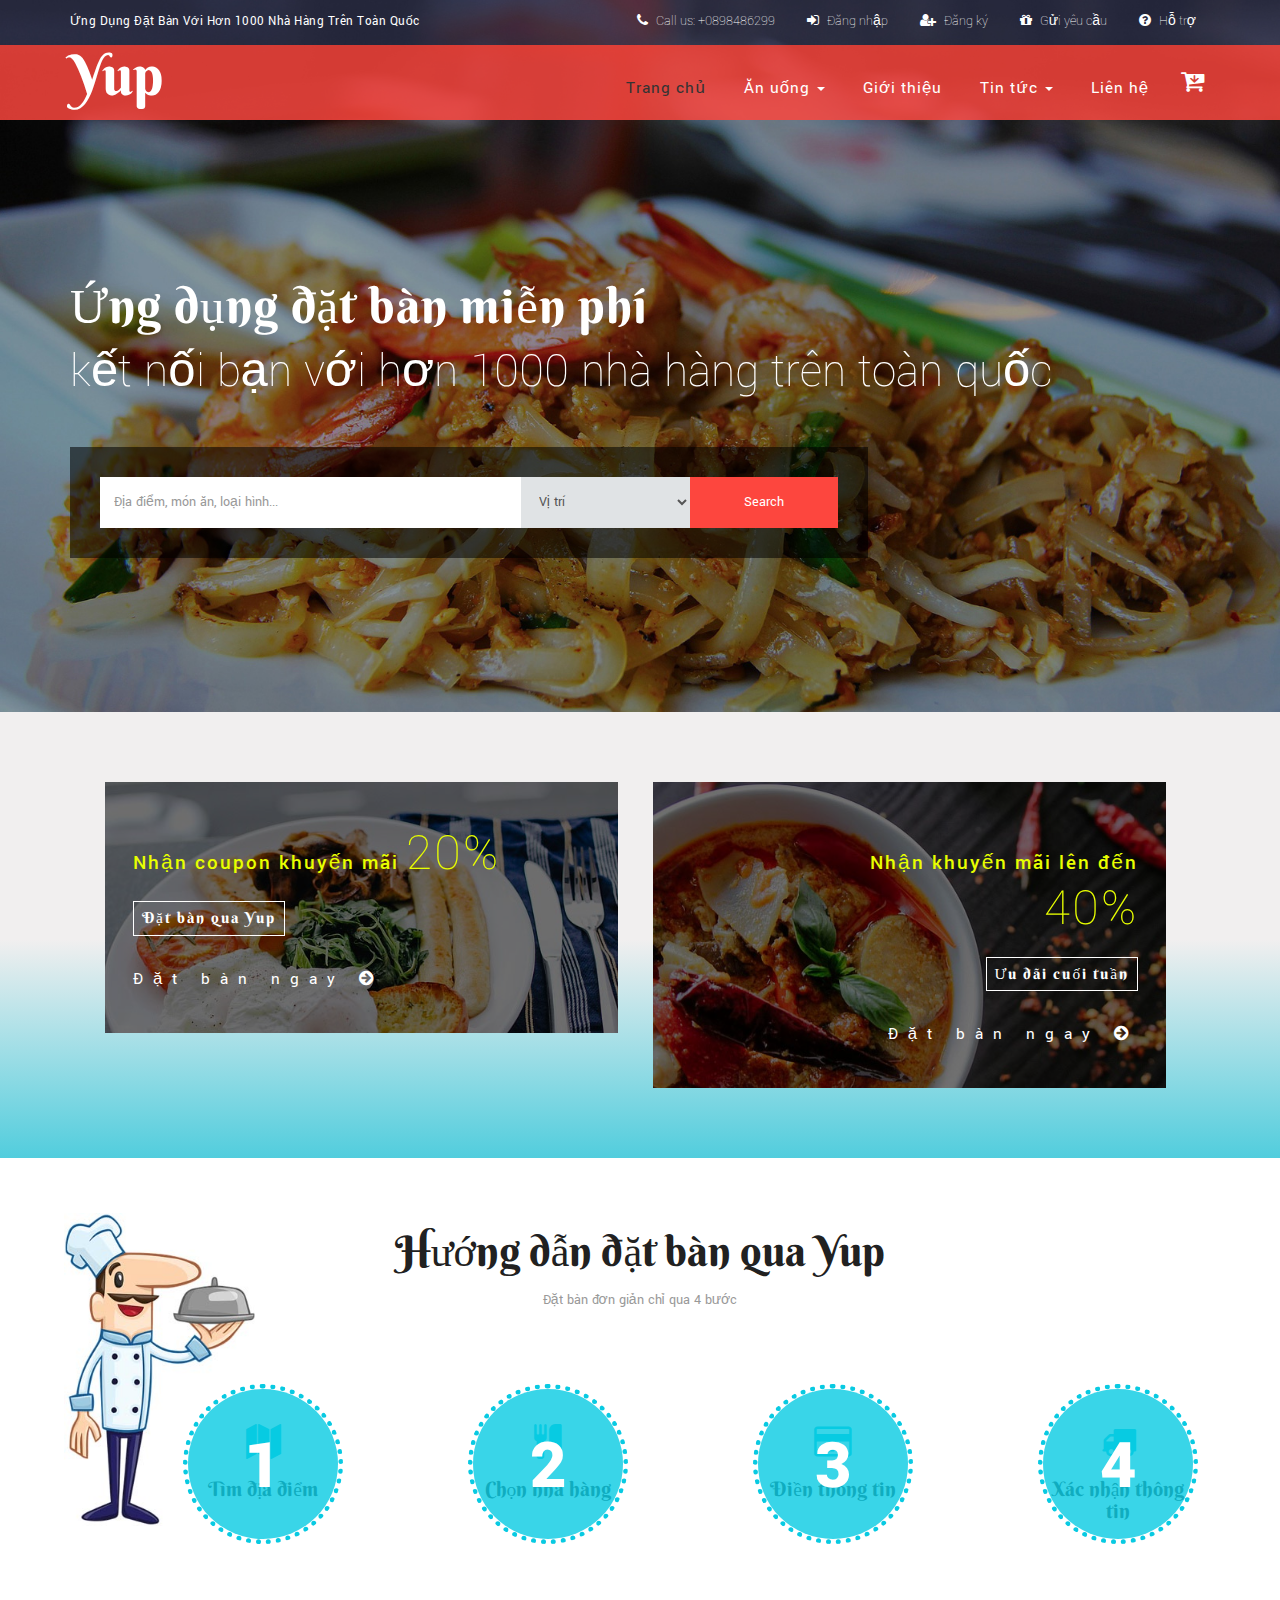
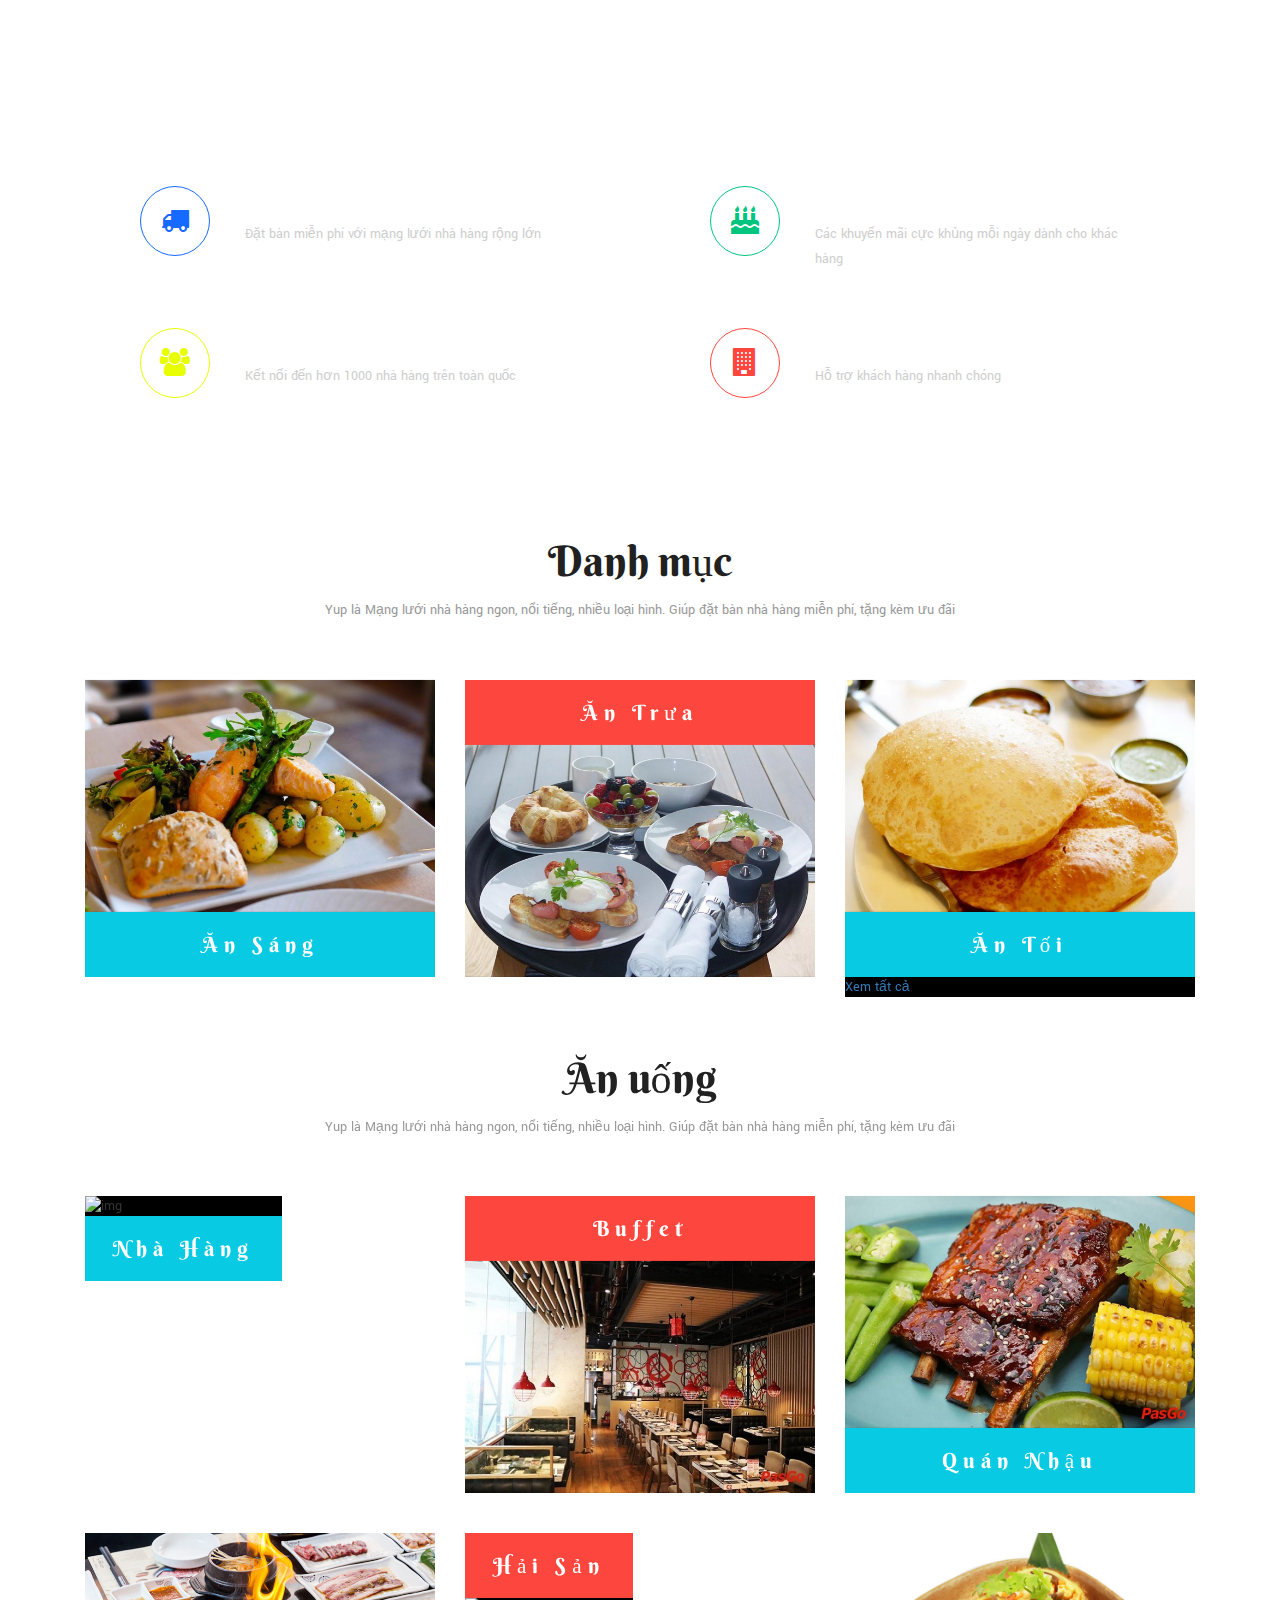
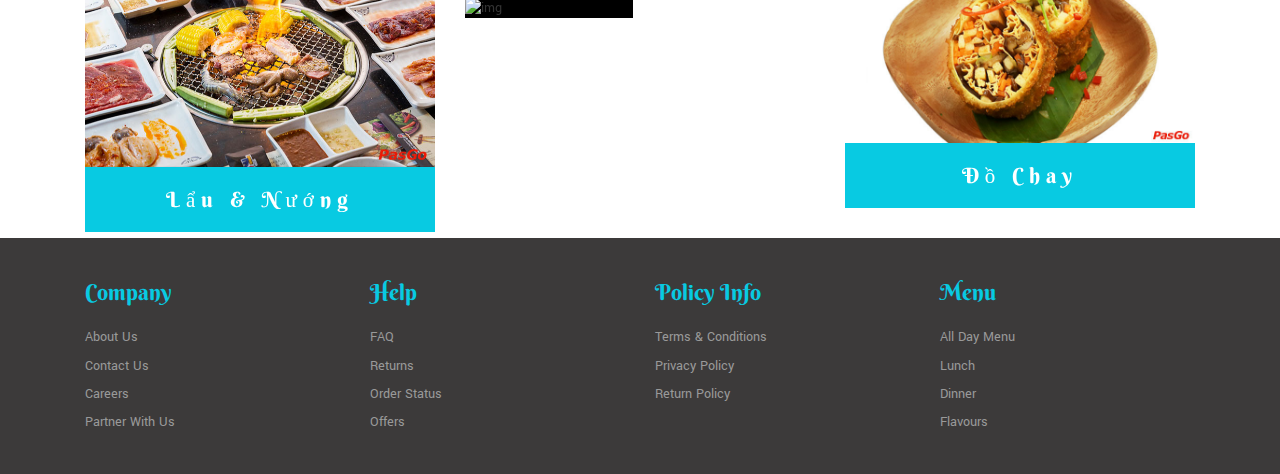
==== commit 95567cb7: "Description" ====
--- a/index.html
+++ b/index.html
@@ -272,7 +272,7 @@
     <!--Thoigian--->
     <div class="wthree-menu">
         <div class="container">
-            <h3 class="w3ls-title">Bộ sưu tập</h3>
+            <h3 class="w3ls-title">Danh mục</h3>
             <p class="w3lsorder-text">Yup là Mạng lưới nhà hàng ngon, nổi tiếng, nhiều loại hình. Giúp đặt bàn nhà hàng miễn phí, tặng kèm ưu đãi</p>
 
             <div class="menu-agileinfo">
@@ -287,9 +287,7 @@
                                     </div>
                                 </div>
                                 <div class="back">
-                                    <h4>Fish salad</h4>
-                                    <p>Maecenas condimentum interdum lacus, ac varius nisl.</p>
-                                    <h6>3<sup>$</sup></h6>
+                                    <h4>Ăn sáng</h4>
                                     <form action="#" method="post">
                                         <a href="restaurant.html">Xem tất cả</a>
                                     </form>
@@ -307,9 +305,7 @@
                                     <img src="images/g1.jpg" class="img-responsive" alt="img">
                                 </div>
                                 <div class="back">
-                                    <h4>Sandwich</h4>
-                                    <p>Maecenas condimentum interdum lacus, ac varius nisl.</p>
-                                    <h6>2<sup>$</sup></h6>
+                                    <h4>Ăn trưa</h4>
                                     <form action="#" method="post">
                                         <a href="restaurant.html">Xem tất cả</a>
                                     </form>
@@ -325,11 +321,12 @@
                                     <div class="agile-product-text">
                                         <h5>Ăn tối</h5>
                                     </div>
-                                </div>
-                                <div class="back">
-                                    <h4>Indian Food</h4>
-                                    <p>Maecenas condimentum interdum lacus, ac varius nisl.</p>
-                                    <h6>2<sup>$</sup></h6>
+                                    <form action="#" method="post">
+                                        <a href="restaurant.html">Xem tất cả</a>
+                                    </form>
+                                </div>
+                                <div class="back">
+                                    <h4>Ăn tối</h4>
                                     <form action="#" method="post">
                                         <a href="restaurant.html">Xem tất cả</a>
                                     </form>
@@ -360,9 +357,7 @@
                                     </div>
                                 </div>
                                 <div class="back">
-                                    <h4>Fish salad</h4>
-                                    <p>Maecenas condimentum interdum lacus, ac varius nisl.</p>
-                                    <h6>3<sup>$</sup></h6>
+                                    <h4>Nhà hàng</h4>
                                     <form action="#" method="post">
                                         <a href="restaurant.html">Xem tất cả</a>
                                     </form>
@@ -380,9 +375,8 @@
                                     <img src="images/Buffet.jpg" class="img-responsive" alt="img">
                                 </div>
                                 <div class="back">
-                                    <h4>Sandwich</h4>
-                                    <p>Maecenas condimentum interdum lacus, ac varius nisl.</p>
-                                    <h6>2<sup>$</sup></h6>
+                                    <h4>Buffet</h4>
+                                   
                                     <form action="#" method="post">
                                         <a href="restaurant.html">Xem tất cả</a>
                                     </form>
@@ -400,9 +394,7 @@
                                     </div>
                                 </div>
                                 <div class="back">
-                                    <h4>Indian Food</h4>
-                                    <p>Maecenas condimentum interdum lacus, ac varius nisl.</p>
-                                    <h6>2<sup>$</sup></h6>
+                                    <h4>Quán nhậu</h4>
                                     <form action="#" method="post">
                                         <a href="restaurant.html">Xem tất cả</a>
                                     </form>
@@ -427,8 +419,7 @@
                                     </div>
                                 </div>
                                 <div class="back">
-                                    <h4>Fish salad</h4>
-                                    <p>Maecenas condimentum interdum lacus, ac varius nisl.</p>
+                                    <h4>Lẩu & Nướng</h4>
                                     <form action="#" method="post">
                                         <a href="restaurant.html">Xem tất cả</a>
                                     </form>
@@ -446,9 +437,7 @@
                                     <img src="images/haisan.jpg" class="img-responsive" alt="img">
                                 </div>
                                 <div class="back">
-                                    <h4>Sandwich</h4>
-                                    <p>Maecenas condimentum interdum lacus, ac varius nisl.</p>
-                                    <h6>2<sup>$</sup></h6>
+                                    <h4>Hải sản</h4>
                                     <form action="#" method="post">
                                         <a href="restaurant.html">Xem tất cả</a>
                                     </form>
@@ -466,9 +455,7 @@
                                     </div>
                                 </div>
                                 <div class="back">
-                                    <h4>Indian Food</h4>
-                                    <p>Maecenas condimentum interdum lacus, ac varius nisl.</p>
-                                    <h6>2<sup>$</sup></h6>
+                                    <h4>Đồ chay</h4>
                                     <form action="#" method="post">
                                         <a href="restaurant.html">Xem tất cả</a>
                                     </form>
@@ -529,11 +516,7 @@
             </div>
         </div>
     </div>
-    <div class="copyw3-agile">
-        <div class="container">
-            <p>&copy; 2017 Staple Food. All rights reserved | Design by <a href="http://w3layouts.com/">W3layouts</a></p>
-        </div>
-    </div>
+
     <!-- //footer -->
     <!-- cart-js -->
     <script src="js/minicart.js"></script>
--- a/css/style.css
+++ b/css/style.css
@@ -306,7 +306,7 @@
 /*-- //search --*/
 /*-- //banner-text --*/
 /*-- add-products --*/
-.add-products,.wthree-order,.w3agile-deals,.w3agile-spldishes,.wthree-menu,.products,.about,.contact,.codes{
+.add-products,.wthree-order,.w3agile-deals,.w3agile-spldishes,.wthree-menu,.products,.restaurant,.about,.contact,.codes{
     padding: 5em 0; 
 }
 .add-products{  
@@ -901,6 +901,9 @@
 	transition:.5s all;
 	z-index: -1;
 }
+
+
+
 .menu-w3lsgrids a:hover:before {
     -webkit-transform: scale(1);
 	-moz-transform: scale(1);
@@ -2877,7 +2880,7 @@
 .w3ls-add-grids a h5 {
     font-size: 1em; 
 }
-.add-products, .wthree-order, .w3agile-deals, .w3agile-spldishes, .wthree-menu, .products, .about, .contact, .codes {
+.add-products, .wthree-order, .w3agile-deals, .w3agile-spldishes, .wthree-menu, .products,.restaurant, .about, .contact, .codes {
     padding: 4em 0;
 }
 p.w3lsorder-text {
@@ -3205,7 +3208,7 @@
     font-size: 4em;
     padding: 0.6em 0;
 }
-.add-products, .wthree-order, .w3agile-deals, .w3agile-spldishes, .wthree-menu, .products, .about, .contact, .codes {
+.add-products, .wthree-order, .w3agile-deals, .w3agile-spldishes, .wthree-menu, .products,.restaurant, .about, .contact, .codes {
     padding: 3em 0;
 }
 .dropdown-menu.columns-3 {
@@ -3753,7 +3756,7 @@
 .contact input[type="submit"] {
     padding: .6em 3em; 
 }
-.add-products, .wthree-order, .w3agile-deals, .w3agile-spldishes, .wthree-menu, .products, .about, .contact, .codes {
+.add-products, .wthree-order, .w3agile-deals, .w3agile-spldishes, .wthree-menu, .products,.restaurant, .about, .contact, .codes {
     padding: 2.5em 0;
 }
 .login-agileinfo {
@@ -4114,7 +4117,7 @@
 .banner-text h2 {
     font-size: 1.6em;
 }
-.add-products, .wthree-order, .w3agile-deals, .w3agile-spldishes, .wthree-menu, .products, .about, .contact, .codes {
+.add-products, .wthree-order, .w3agile-deals, .w3agile-spldishes, .wthree-menu, .products,.restaurant, .about, .contact, .codes {
     padding: 2em 0;
 }
 .product-grids {
@@ -4282,4 +4285,27 @@
     font-size: .9em;
 }
 }
+
+.mail-grid1, .ab-w3l-about, .agile-blogs, .agile-about-top, .features, .special, .gallery, .w3_content_agilleinfo_inner, .team {
+    padding: 100px 0px;
+}
+
+
+.res-form {
+    width: 100%;
+    height: 410px;
+    background: #fff;
+    border-radius: 10px;
+    border: 1px solid #d7d7d7;
+}
+.res-form-left{
+    float:left;
+    padding-top:20px;
+    padding-left:20px
+}
+.res-form-right{
+    float:right;
+}
+
+
 /*-- //responsive-design --*/